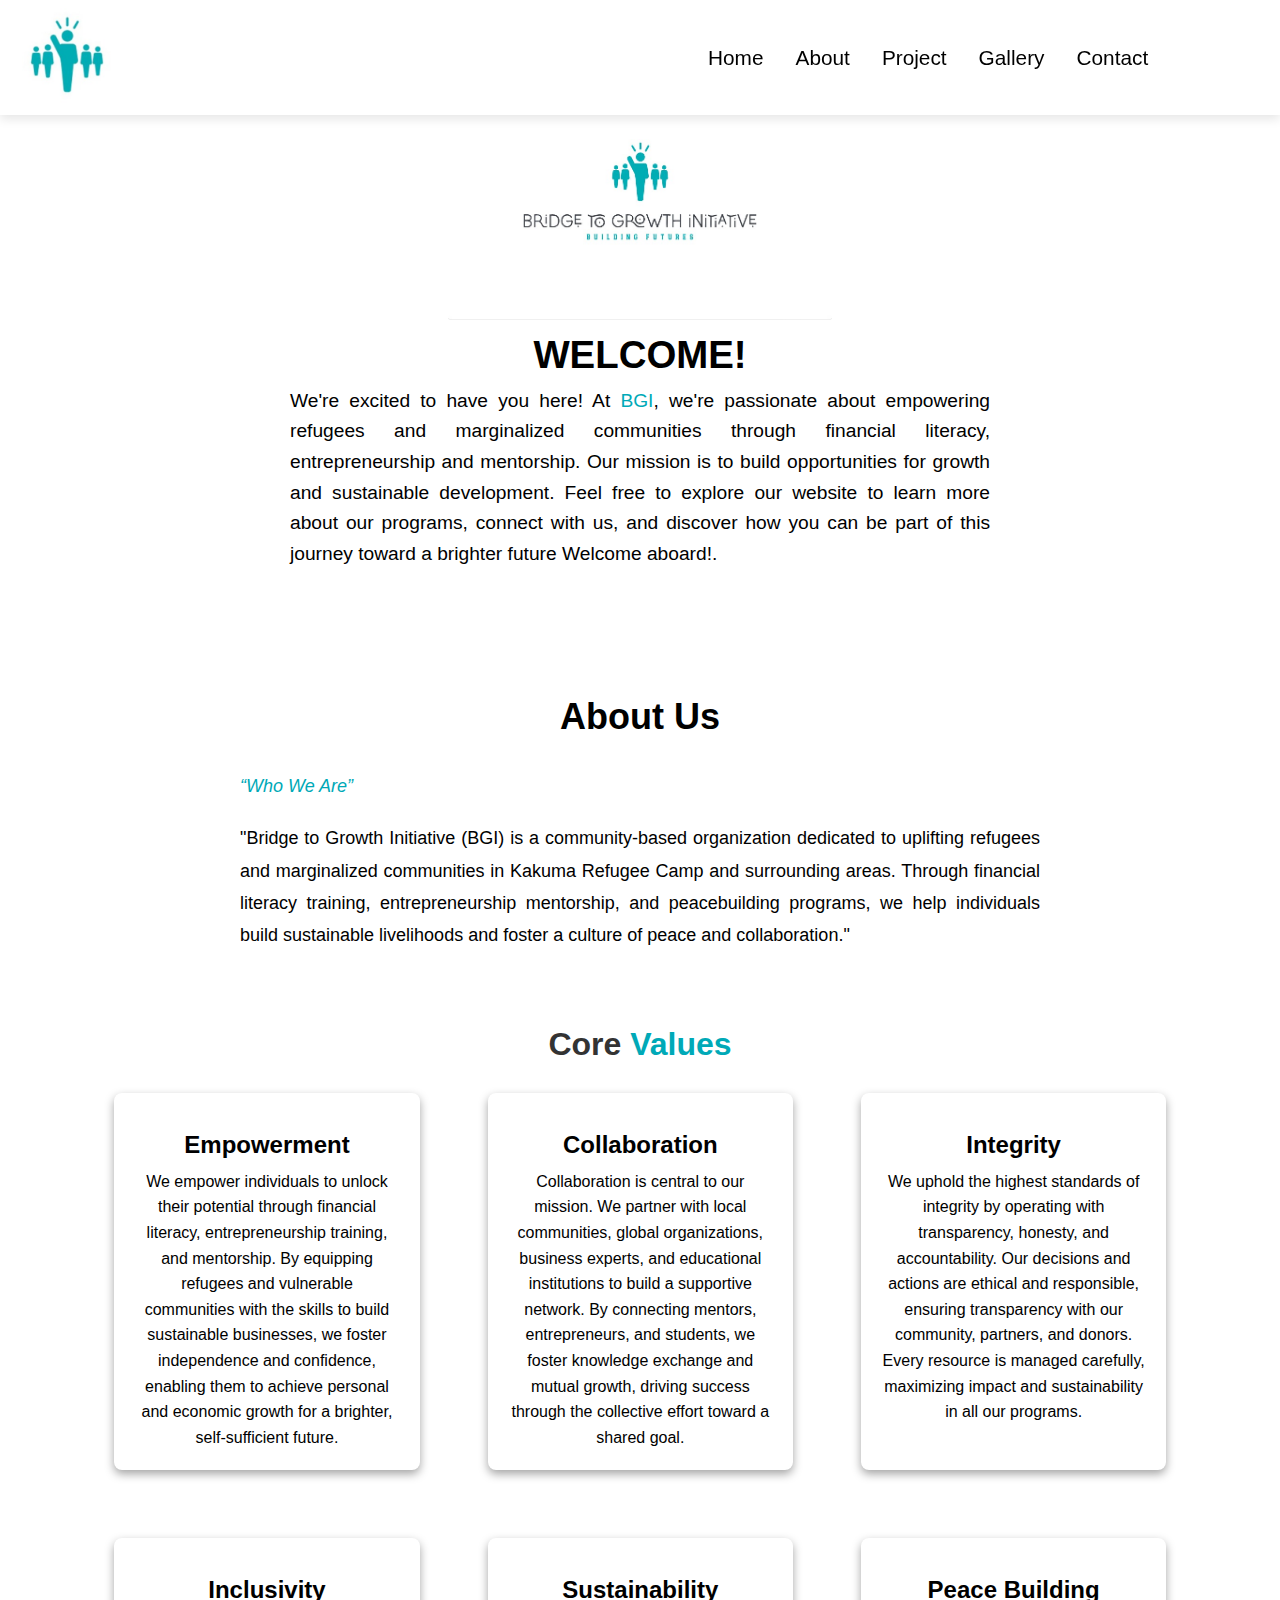
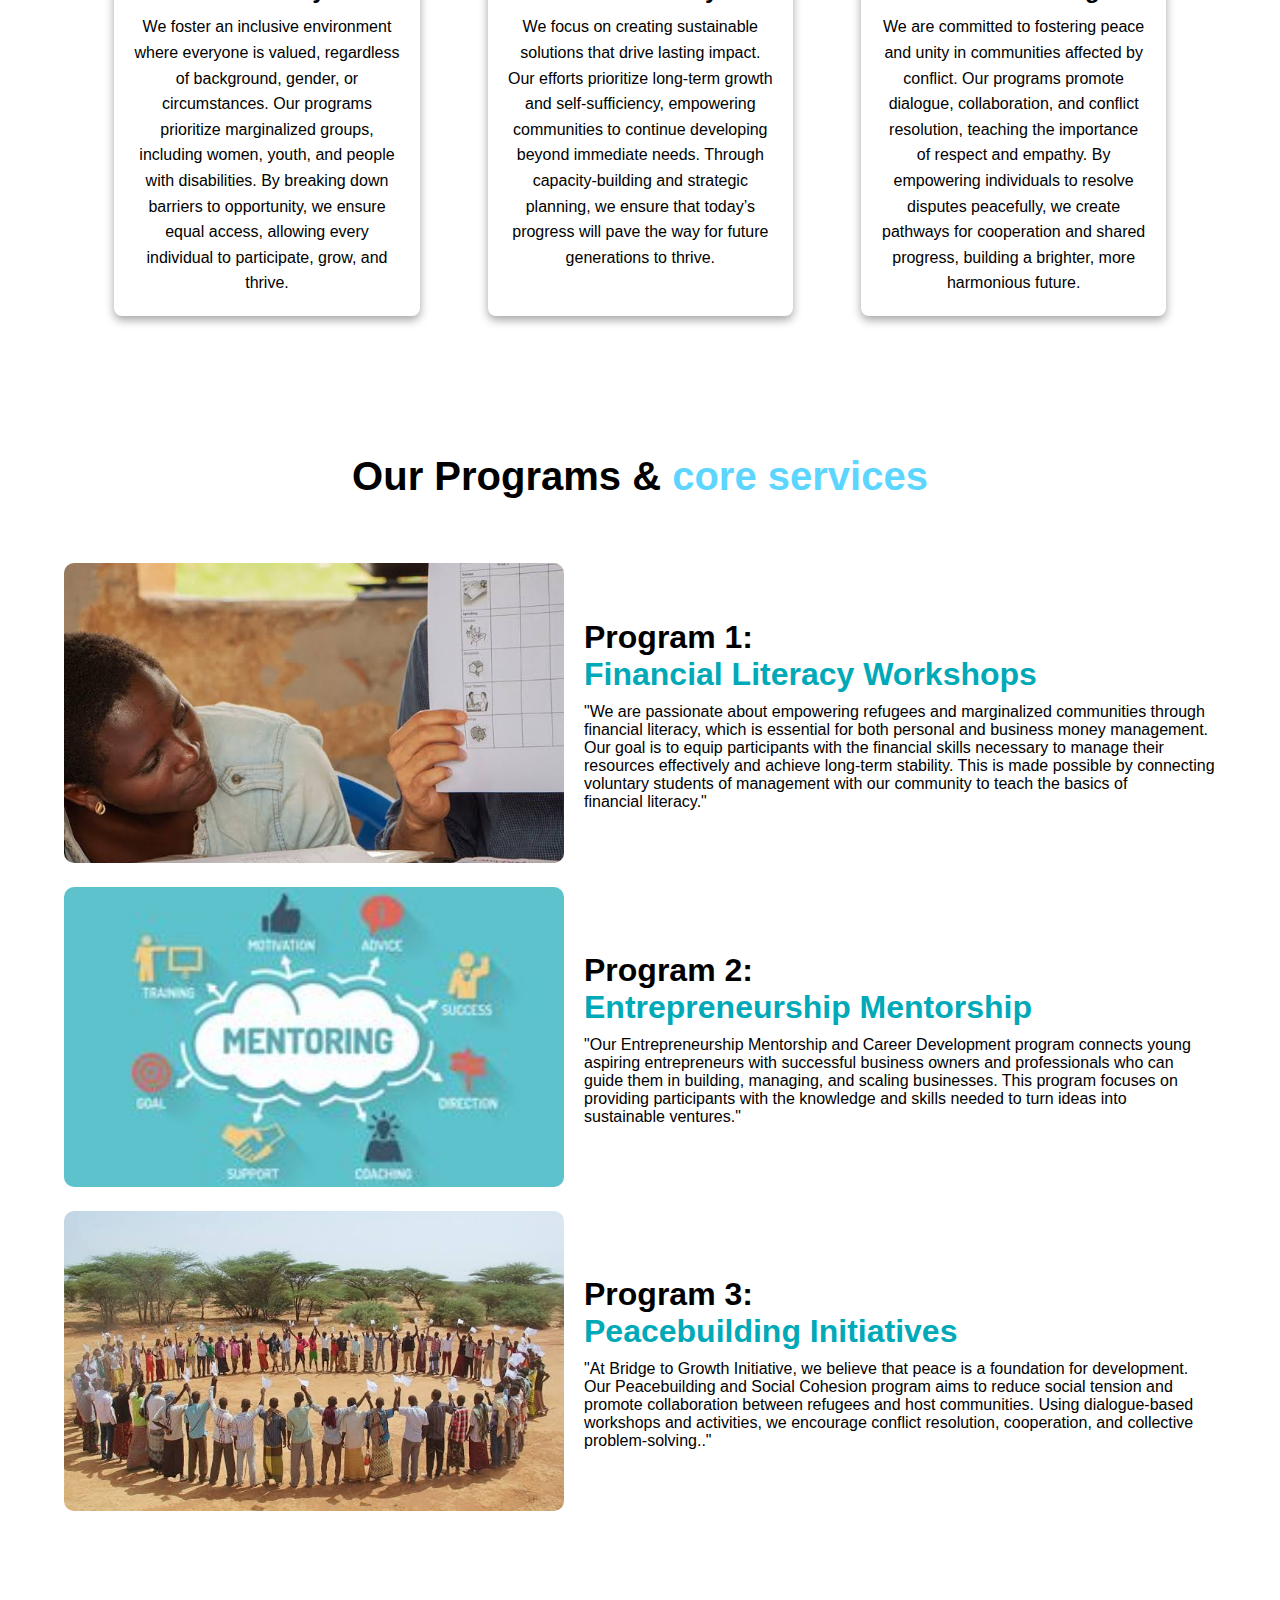
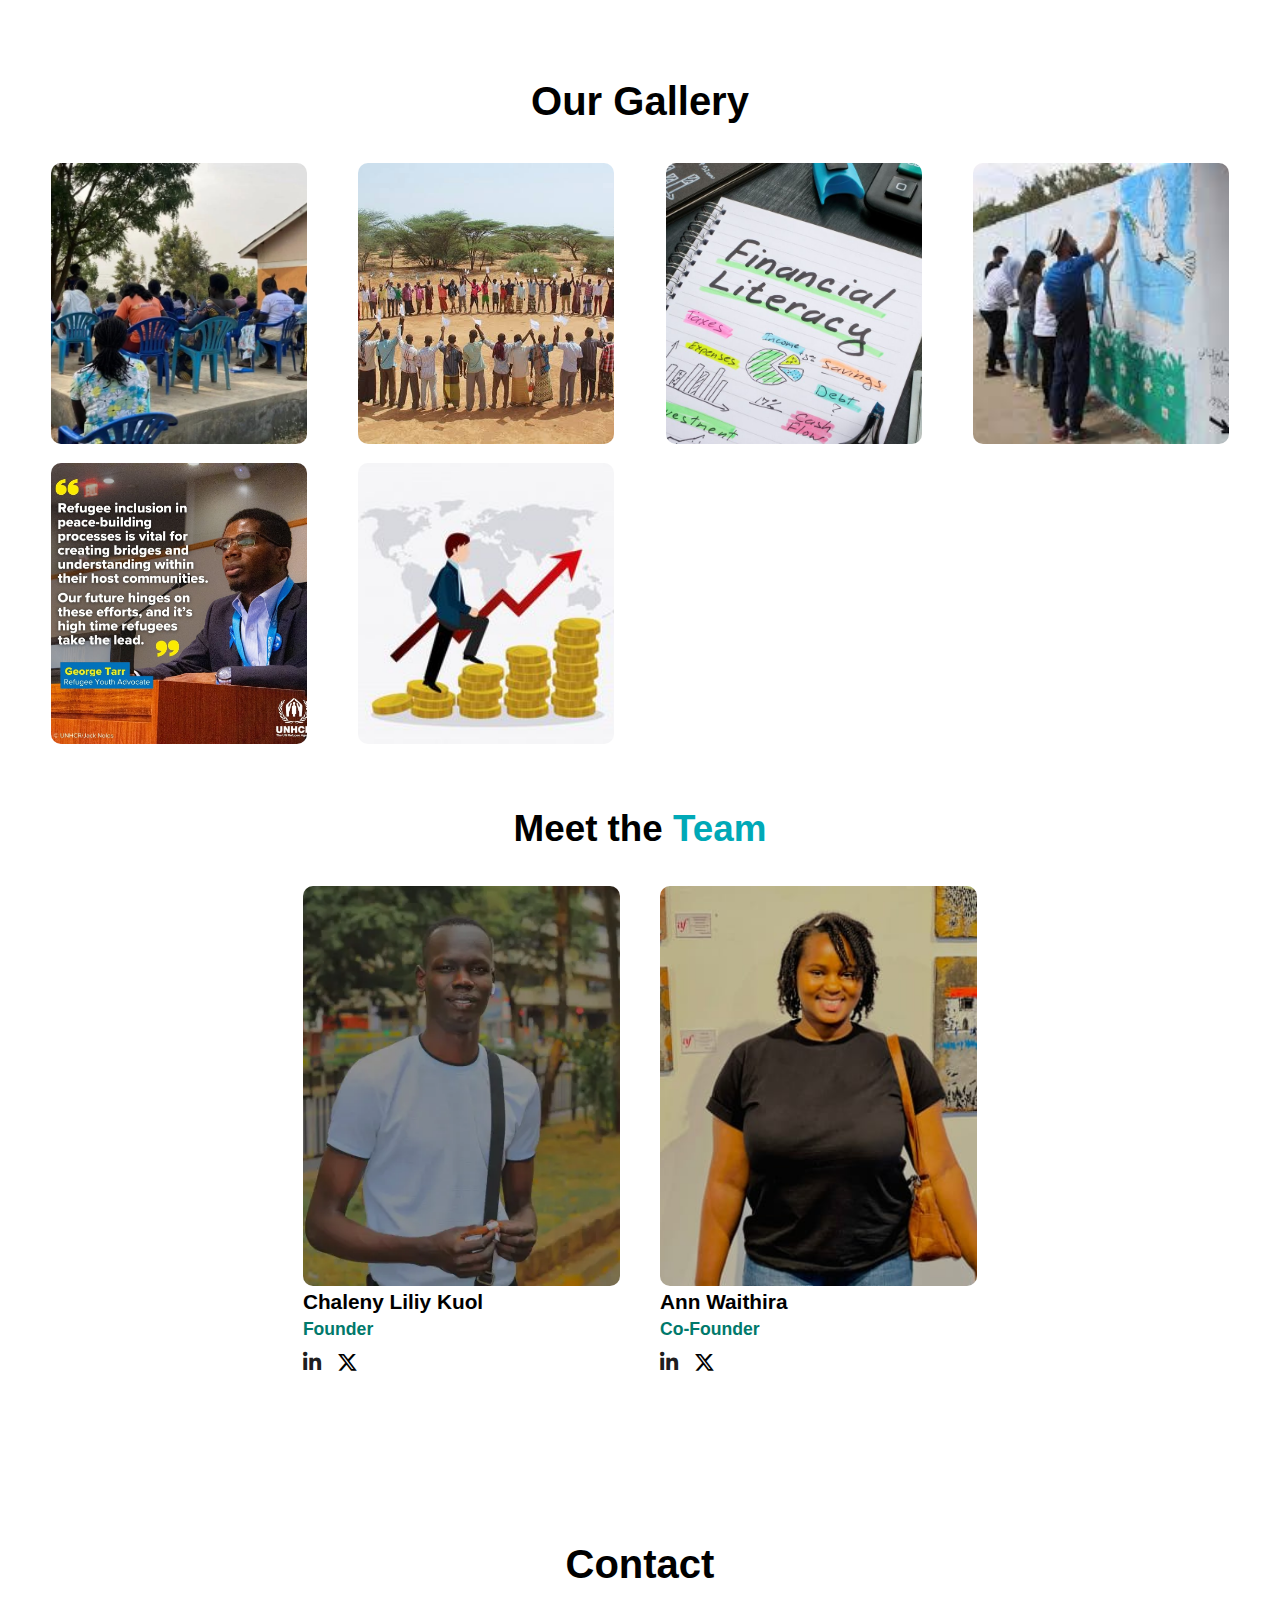
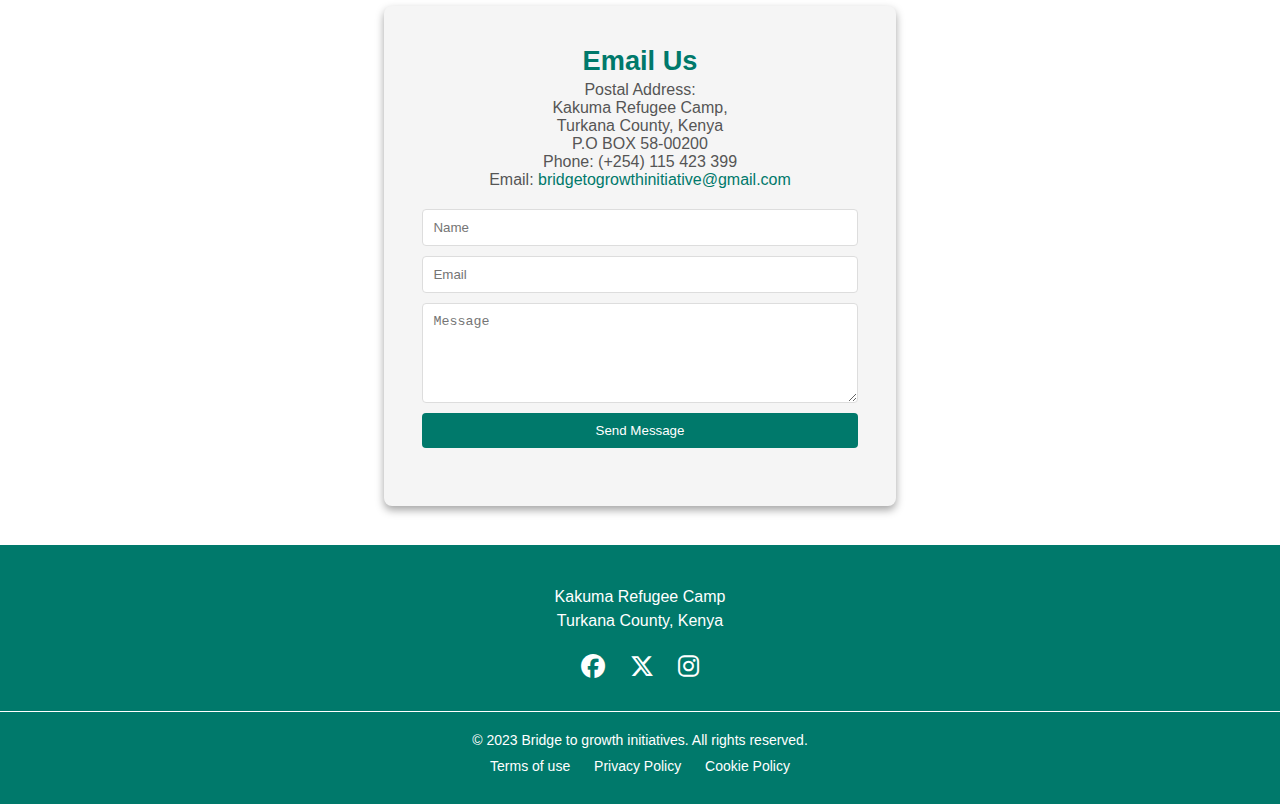
==== index.html @ 2581e1f8 "Update and rename home.html to index.html" ====
<!DOCTYPE html>
<html lang="en">
<head>
    <meta charset="UTF-8">
    <meta name="viewport" content="width=device-width, initial-scale=1.0">
    <title>bridge to growth initiative</title>
    <link rel="icon" href="logo.jpg" type="image/x-icon">
    <link rel="stylesheet" href="https://cdnjs.cloudflare.com/ajax/libs/font-awesome/6.6.0/css/all.min.css">
    <link rel="stylesheet" href="home.css">
</head>
<body>
    <header>
        <div class="topbar">
            <div class="logo">
                <img src="logo.jpg" alt="Logo">
            </div>
        
            <div class="hamburger" id="hamburger" onclick="toggleMenu()">
                <div class="bar"></div>
                <div class="bar"></div>
                <div class="bar"></div>
            </div>
        
            <div class="links" id="navLinks">
                <a href="#Home">Home</a>
                <a href="#About Us">About</a>
                <a href="#Project">Project</a>
                <a href="#Gallery">Gallery</a>
                <a href="#Contact">Contact</a>
            </div>
        </div>
        
    </header>

<div class="main">
    <section id="Home">
        <div class="home-page">
            <div class="image">
                <img src="bridge.jpg" alt="bridge image">
            </div>
            <div class="welcome">
                <h1>WELCOME!</h1>
                <p>We're excited to have you here! At <span id="highlight">BGI</span>, we're passionate about empowering refugees 
                    and marginalized communities through financial literacy, entrepreneurship and 
                    mentorship. Our mission is to build opportunities for growth and sustainable development.
                    Feel free to explore our website to learn more about our programs, connect with us, 
                    and discover how you can be part of this journey toward a brighter future
                    Welcome aboard!.</p>
            </div>
        </div>
    
    </section>

    <section id="About Us">
        <div class="about-section">
            <h1>About Us</h1>
            <blockquote>“Who We Are”</blockquote>
            <p>
            "Bridge to Growth Initiative (BGI) is a community-based organization dedicated to uplifting refugees and marginalized communities in Kakuma Refugee Camp and surrounding areas. Through financial literacy training, entrepreneurship mentorship, and peacebuilding programs, we help individuals build sustainable livelihoods and foster a culture of peace and collaboration."
            </p>
        </div>
    
        <section class="core-values">
            <h2>Core <span class="highlight">Values</h2>
            <div class="values-container">
                <div class="value-item">
                    <img src="" alt="">
                    <h3>Empowerment</h3>
                    <p>
                     We empower individuals to unlock their potential through financial literacy,
                      entrepreneurship training, and mentorship. By equipping refugees and vulnerable
                       communities with the skills to build sustainable businesses, we foster independence
                        and confidence, enabling them to achieve personal and economic growth for a brighter, 
                        self-sufficient future.</p>
                </div>
                <div class="value-item">
                    <img src="" alt="">
                    <h3>Collaboration</h3>
                    <p>Collaboration is central to our mission. We partner with local communities, global 
                        organizations, business experts, and educational institutions to build a supportive 
                        network. By connecting mentors, entrepreneurs, and students, we foster knowledge exchange
                        and mutual growth, driving success through the collective effort toward a shared goal.</p>
                </div>
                <div class="value-item">
                    <img src="" alt="">
                    <h3>Integrity</h3>
                    <p>We uphold the highest standards of integrity by operating with transparency, honesty,
                        and accountability. Our decisions and actions are ethical and responsible, ensuring transparency
                        with our community, partners, and donors. Every resource is managed carefully, maximizing impact
                        and sustainability in all our programs.</p>
                </div>
                <div class="value-item">
                    <img src="" alt="">
                    <h3>Inclusivity</h3>
                    <p>We foster an inclusive environment where everyone is valued, regardless of background, gender, 
                        or circumstances. Our programs prioritize marginalized groups, including women, youth, and 
                        people with disabilities. By breaking down barriers to opportunity, we ensure equal access,
                        allowing every individual to participate, grow, and thrive.</p>
                </div>
                <div class="value-item">
                    <img src="" alt="">
                    <h3>Sustainability</h3>
                    <p>We focus on creating sustainable solutions that drive lasting impact. Our efforts prioritize
                        long-term growth and self-sufficiency, empowering communities to continue developing beyond
                        immediate needs. Through capacity-building and strategic planning, we ensure that today’s 
                        progress will pave the way for future generations to thrive.</p>
                </div>
                <div class="value-item">
                    <img src="" alt="">
                    <h3>Peace Building</h3>
                    <p>We are committed to fostering peace and unity in communities affected by conflict. Our programs 
                        promote dialogue, collaboration, and conflict resolution, teaching the importance of respect and
                        empathy. By empowering individuals to resolve disputes peacefully, we create pathways for cooperation
                        and shared progress, building a brighter, more harmonious future.</p>
                </div>
            </div>
        </section>
    </section>

    <section id="Project">
        <div class="pro">
            <h2>Our Programs & <span id="highlight">core services</span></h2>
        </div>

        
        <div class="programs">
        <div class="programs1">
            <div class="program-content">
                <div class="program-image1">
                    <img src="mentorship.jpg" alt="Smiling students">
                </div>
                <div class="program-text1">
                    <h3>Program 1: <br> <span id="highlight">Financial Literacy Workshops</span></h3>
                    <p>"We are passionate about empowering refugees and marginalized communities through 
                        financial literacy, which is essential for both personal and business money management. 
                        Our goal is to equip participants with the financial skills necessary to manage their 
                        resources effectively and achieve long-term stability. This is made possible by 
                        connecting voluntary students of management with our community to teach the basics of financial literacy."</p>
                </div>
            </div>
        </div>

        <div class="programs1">
            <div class="program-content">
                <div class="program-image2">
                    <img src="mentoring david.jpg" alt="Smiling students">
                </div>
                <div class="program-text2">
                    <h3>Program 2: <br><span id="highlight">Entrepreneurship Mentorship</span></h3>
                    <p>"Our Entrepreneurship Mentorship and Career Development program connects
                     young aspiring entrepreneurs with successful business owners and professionals
                      who can guide them in building, managing, and scaling businesses. This program
                     focuses on providing participants with the knowledge and skills needed to turn ideas into sustainable ventures."</p>
                </div>
            </div>
        </div>

        <div class="programs1">
            <div class="program-content">
                <div class="program-image3">
                    <img src="entreneurship.jpg" alt="Smiling students">
                </div>
                <div class="program-text3">
                    <h3>Program 3: <br><span id="highlight">Peacebuilding Initiatives</span></h3>
                    <p>"At Bridge to Growth Initiative, we believe that peace is a foundation
                     for development. Our Peacebuilding and Social Cohesion program aims to reduce
                      social tension and promote collaboration between refugees and host communities. 
                      Using dialogue-based workshops and activities, we encourage conflict resolution,
                       cooperation, and collective problem-solving.."</p>
                </div>
            </div>
        </div>
        </div>

    </section>

    <section id="Gallery">
        <h2>Our Gallery</h2>   
    <div class="gallery">
        <div class="gallery-item">
            <img src="training.jpg" alt="Students Image 1">
            <div class="description">
                <p>At Bridge to Growth Initiative, we believe that true growth happens when communities come together. Our communal empowerment efforts focus on fostering collaboration, sharing knowledge, and building sustainable futures. Together, we create lasting change and uplift each other for a stronger tomorrow.</p>
            </div>
        </div>
        <div class="gallery-item">
            <img src="entreneurship.jpg" alt="Students Image 2">
            <div class="description">
                <p>At Bridge to Growth Initiative, we believe that peace is the foundation of strong communities. Through our peace advocacy efforts, we promote understanding, cooperation, and unity among diverse groups. Together, we can create a world where harmony thrives.</p>
            </div>
        </div>
        <div class="gallery-item">
            <img src="fl.jpeg" alt="Students Image 3">
            <div class="description">
                <p>At Bridge to Growth Initiative, we are committed to providing financial literacy to help individuals manage their money, save for the future, and build lasting financial independence. Knowledge is the key to unlocking brighter economic opportunities!</p>
            </div>
        </div>
        <div class="gallery-item">
            <img src="peace.jpg" alt="Students Image 3">
            <div class="description">
                <p>Through creativity and collaboration, we bring peace to life. Our community members are painting pages of peace, symbolizing unity, hope, and a brighter future. At Bridge to Growth Initiative, we celebrate these artistic expressions as a powerful way to advocate for harmony and understanding among all.</p>
            </div>
        </div>
        <div class="gallery-item">
            <img src="george.jpg" alt="Students Image 3">
            <div class="description">
                <p>Meet George, a passionate advocate for refugee rights and empowerment. Through his unwavering dedication, he champions the cause of refugees, ensuring their voices are heard and their potential is realized. At Bridge to Growth Initiative, we are proud to stand with leaders like him, working toward a brighter future for all.</p>
            </div>
        </div>
        <div class="gallery-item">
            <img src="money.jpg" alt="Students Image 3">
            <div class="description">
                <p>We encourage individuals to manage their money, save for the future, and build lasting financial independence. Through our financial literacy program, we empower individuals to unlock their potential.</p>
            </div>
        </div>
        <div>
        
    </div>
    </div>
    </section>
        <!-- the team section-->
    <section class="team-section">
        <h1>Meet the <span class="highlight">Team</span></h1>
        <div class="team-container">
            <div class="team-member">
                <img src="chaleny.webp" alt="Team Member 1" class="team-img">
                <h2>Chaleny Liliy Kuol</h2>
                <h3>Founder</h3>
                
                <div class="social-media-icons">
                    <a href="https://www.linkedin.com/in/chaleny-liliy-743a09241" target="_blank"> 
                    <div class="icon"><i class="fa-brands fa-linkedin-in" style="color: rgba(0, 0, 0, 0.895);"></i></div>
                    </a>
                    <a href="#" target="_blank"> 
                    <div class="icon"><i class="fa-brands fa-x-twitter" style="color: #000000;"></i></div>
                    </a>
                </div>
            </div>
            <div class="team-member">
                <img src="lady.jpg" alt="Team Member 2" class="team-img">
                <h2>Ann Waithira</h2>
                <h3>Co-Founder</h3>
                <div class="social-media-icons">
                    <a href="https://www.linkedin.com/in/ann-waithira-2807a2219" target="_blank"> 
                    <div class="icon"><i class="fa-brands fa-linkedin-in" style="color: rgba(0, 0, 0, 0.895);"></i></div>
                    </a>
                    <a href="#" target="_blank"> 
                    <div class="icon"><i class="fa-brands fa-x-twitter" style="color: #000000;"></i></div>
                    </a>
                </div>
            </div>
        </div>
    </section> 

<!--the form section-->
<section id="Contact">
    <div class="con">
        <h2>Contact</h2>
    </div>
<div class="contact-container">
    <h5>Email Us</h5>
    <p>
        Postal Address:<br>
        Kakuma Refugee Camp, <br> Turkana County, Kenya<br>
        P.O BOX 58-00200<br>
        Phone: (+254) 115 423 399<br>
        Email: <a href="birenzdavid34@gmail.com">bridgetogrowthinitiative@gmail.com</a>
    </p>
    <form target="_blank" >
        <input type="text" id="fullName" placeholder="Name" required>
        <input type="email" id="email_id" placeholder="Email" required>
        <textarea id="message" placeholder="Message" required></textarea>
        <button onclick="SendMail()">Send Message</button>
    </form>
    <p id="responseMessage"></p>
</div>
</section>

</div>

    <!-- footer section -->
    <footer class="footer">
        <div class="footer-content">
            <p>Kakuma Refugee Camp <br> Turkana County, Kenya</p>
            <div class="footer-social">
                <a href="https://www.facebook.com/share/WBt3cKUUTwqRgbUT/?mibextid=LQQJ4d" aria-label="Facebook" target="_blank"><i class="fa-brands fa-facebook"></i></a>
                <a href="https://x.com/komiyounis" aria-label="Twitter"><i class="fa-brands fa-x-twitter"></i></a>
                <a href="https://www.instagram.com/bridge_to_growth_initiative/profilecard/?igsh=MTNqcXhoZzB4em1scg==" target="_blank" aria-label="Instagram"><i class="fa-brands fa-instagram"></i></a>
            </div>
        </div>
        <div class="footer-bottom">
            <p>&copy; 2023 Bridge to growth initiatives. All rights reserved.</p>
            <ul class="footer-links">
                <li><a href="#">Terms of use</a></li>
                <li><a href="#">Privacy Policy</a></li>
                <li><a href="#">Cookie Policy</a></li>
            </ul>
        </div>
    </footer>


<script src="server.js"></script>
<script type="text/javascript"
        src="https://cdn.jsdelivr.net/npm/@emailjs/browser@4/dist/email.min.js">
</script>
<script type="text/javascript">
   (function(){
      emailjs.init({
        publicKey: "NzDCumzwNY9gp_x0K",
      });
   })();

function toggleMenu() {
    var navLinks = document.getElementById("navLinks");
    var hamburger = document.getElementById("hamburger");

    // Toggle active classes for both nav and hamburger icon
    navLinks.classList.toggle("active");
    hamburger.classList.toggle("active");
}

// Close the menu when a link is clicked
document.querySelectorAll('.links a').forEach(link => {
    link.addEventListener('click', () => {
        var navLinks = document.getElementById("navLinks");
        var hamburger = document.getElementById("hamburger");

        // Remove active classes to close the menu
        navLinks.classList.remove("active");
        hamburger.classList.remove("active");
    });
});


</script>



    
</body>
</html>
---- home.css ----
/* general styling  */

*{
    margin: 0;
    padding: 0;
}
html {
    scroll-behavior: smooth;
}

body {
    font-family: "Roboto", sans-serif;
    background-color: white;
}
header {
    
    background-color: rgb(255, 255, 255);
}


/* Universal box-sizing reset to avoid padding issues */
*,
*::before,
*::after {
    box-sizing: border-box;
    margin: 0;
    padding: 0;
}

/* Prevent horizontal scrolling on the body */
body {
    overflow-x: hidden;
}

/* Basic styling for the topbar */
.topbar {
    background: rgba(255, 255, 255, 0.7);
    backdrop-filter: blur(15px);
    display: flex;
    justify-content: space-between;
    align-items: center;
    padding: 0.5rem 1rem;
    width: 100%;
    box-shadow: 0 4px 10px rgba(0, 0, 0, 0.1);
    position: fixed;
    top: 0;
    z-index: 10;
}

/* Logo Styling */
.logo img {
    width: 100px;
    height: auto;
}

/* Styling for Links and Hamburger */
.links {
    display: flex;
    align-items: center;
    margin-right: 8%;
}

/* Ensure links don't overflow */
.links a {
    color: black;
    text-decoration: none;
    font-size: 1.3rem;
    padding: 1rem;
    transition: 0.4s;
}

/* Hamburger Menu Styling */
.hamburger {
    display: none;
    flex-direction: column;
    justify-content: center;
    align-items: center;
    cursor: pointer;
    margin-right: 8%;
    z-index: 20;
}

.bar {
    width: 25px;
    height: 3px;
    background-color: black;
    margin: 3px 0;
    transition: 0.4s;
}

/* Mobile view styling */
@media (max-width: 768px) {
    .hamburger {
        display: flex;
    }

    .links {
        display: none;
        flex-direction: column;
        align-items: center;
        position: fixed;
        top: 0;
        right: 0;
        width: 100%;
        height: 100vh;
        background-color: rgba(255, 255, 255, 0.95);
        justify-content: center;
        z-index: 5;
        opacity: 0;
        transition: opacity 0.4s ease;
    }

    .links.active {
        display: flex;
        opacity: 1;
    }

    .links a {
        font-size: 2rem;
        padding: 1.5rem;
    }

    .topbar {
        width: 100%;
        justify-content: space-between;
    }
    .gallery-item {
        width: 95%;
        padding-bottom: 5%;
    }
}


.image{
    text-align: center;
    justify-content: center;
    padding-top: 5%;
}
.image img{
    width: 30%;
    height: auto;
}
.welcome {
    max-width: 700px; 
    margin: 0 auto; 
    text-align: justify; 
    line-height: 1.6; 
    font-size: 1.2rem; 
  }

  .welcome h1 {
    text-align: center;
    font-weight: bold;
    font-family: "Roboto", sans-serif;
  }

.welcome p #highlight {
    color: rgb(0, 169, 183);
}

/*about section*/
.about-section {
    max-width: 800px;
    margin: 0 auto;
    text-align: justify;
    line-height: 1.8; 
    font-family: Arial, sans-serif; 
    padding-top: 9%;
  }

  .about-section h1 {
    font-size: 36px;
    font-weight: bold; 
    margin-bottom: 20px; 
    text-align: center;
  }

  .about-section blockquote {
    color: rgb(0, 169, 183);
    font-size: 18px; 
    font-style: italic;
    margin: 20px 0; 
    text-align: justify;
  }

  .about-section p {
    font-size: 18px; 
    margin: 10px 0; 
  }

/* core values section */
.core-values {
    text-align: center;
    max-width: 93%;
    margin: 0 auto;
    padding-top: 5%;
}

.core-values h2 {
    font-family:  'Arial Narrow', Arial, sans-serif;
    font-size: 2rem;
    color: #333;
    margin-bottom: 20px;
}

.core-values .highlight {
    color: rgb(0, 169, 183);
}

.values-container {
    display: flex;
    flex-wrap: wrap;
    gap: 3rem;
    margin-left: 5%;
}

.value-item {
    background-color: white;
    border-radius: 8px;
    box-shadow: 0 4px 10px rgba(0, 0, 0, 0.362);
    padding: 20px;
    margin: 10px;
    width: 27%;
    text-align: center;
}
.value-item:hover{
    transform: scale(1.04);
}

.value-item .icon {
    width: 50px;
    height: 50px;
    margin-bottom: 15px;
}

.value-item h3 {
    font-size: 1.5rem;
    margin-bottom: 10px;
    color: black;
}

.value-item p {
    font-size: 1rem;
    color: black;
    line-height: 1.6;
}
.pro h2{
    text-align: center;
    font-size: 2.5rem;
    color: #000000;
    padding-top: 8rem;
    padding-bottom: 4rem;
}
.pro h2 #highlight{
    color: hsl(195, 100%, 68%);
}
.programs {
    display: flex;
    flex-direction: column;
    align-items: center;
}

.programs1 {
    width: 100%;
    margin-bottom: 20px;
}

.program-content {
    display: flex;
    align-items: center;
    justify-content: space-between;
    text-align: left;
    width: 90%; 
    margin: 0 auto;
}

.program-image1 img,
.program-image2 img,
.program-image3 img {
    width: 500px; 
    height: 300px; 
    object-fit: cover;
    border-radius: 10px;
}

.program-text1,
.program-text2,
.program-text3 {
    width: 57%; 
    padding-left: 20px;
}

h3 {
    margin-bottom: 10px;
    font-size: 2rem;
    columns: #000000;
}

p {
    margin: 0;
}

.program-text1 h3 #highlight {
    color: rgb(0, 169, 183)
}

.program-text2 h3 #highlight {
    color: rgb(0, 169, 183)
}

.program-text3 h3 #highlight {
    color: rgb(0, 169, 183)
}

/*the gallery css*/
#Gallery h2{
    padding-top: 9rem;
    text-align: center;
    font-size: 2.5rem;
}

.gallery {
    display: flex;
    flex-wrap: wrap;
    margin-top: 20px;
}

.gallery-item {
    position: relative;
    width: 20%; 
    height: 300px; 
    overflow: hidden; 
    margin-left: 4%;
    padding-top: 1.5%;
}

.gallery-item img {
    width: 100%;
    height: 100%;
    object-fit: cover; 
    display: block;
    border-radius: 10px;
}

.gallery-item:hover img {
    transform: scale(1.1);
}

.description {
    position: absolute;
    bottom: 0;
    left: 0;
    width: 100%;
    background-color: rgba(0, 0, 0, 0.6); 
    color: rgb(0, 169, 183);
    text-align: center;
    padding: 10px;
    display: none; 
}

.gallery-item:hover .description {
    display: block; 
}

/*the team css*/

.team-section {
    padding-top: 5%;
    max-width: 93%;
    margin: 0 auto;
}

.team-section h1 {
    text-align: center;
    font-size: 2.3rem;
    color: black;
    margin-bottom: 1rem;
}

.team-section .highlight {
    color: rgb(0, 169, 183);
}

.team-container {
    display: flex;
    justify-content: center;
    flex-wrap: nowrap;
}

.team-member {
    background-color: white;
    padding: 20px;
    width: 30%;
    margin-bottom: 2rem;

}

.team-member .team-img {
    height: 400px;
    object-fit: cover;
    width: 100%;
    border-radius: 10px;
}
.team-member .team-img:hover {
    transform: scale(1.04);
}
.team-member h2 {
    font-size: 1.3rem;
    color: black;
    font-weight: bold;
}
.team-member h2:hover {
    text-decoration: underline rgb(0, 169, 183);
    text-underline-offset: 0.11rem;
    text-decoration-thickness: 0.1rem;
    cursor: pointer;
}
.team-member h3 {
    font-size: 1.1rem;
    padding-top: 0.3rem;
    color: #00796b;
}

.social-media-icons {
    display: flex;
    font-size: 1.3rem;
    gap: 1rem;
    margin-top: 0.7rem;
}
.social-media-icons a:hover {
    color: rgb(0, 169, 183);
}
/*the form css*/
#Contact h2{
    text-align: center;
    font-size: 2.5rem;
    padding-top: 9%;
    padding-bottom: 1.5%;
}

#Contact {
    padding-bottom:3%;
    
}
.contact-container {
    background-color: #f5f5f5;
    padding: 3%;
    width: 40%;
    border-radius: 8px;
    box-shadow: 0px 4px 8px rgba(0, 0, 0, 0.362);
    margin: 0 auto;
}

h5 {
    font-size: 1.7rem;
    color: #00796b;
    margin-bottom: 1%;
    text-align: center;
}

.contact-container p {
    color: #555;
    margin-bottom: 20px;
    text-align: center;
}

a {
    color: #00796b;
    text-decoration: none;
}

form {
    display: flex;
    flex-direction: column;
}

input, textarea {
    margin-bottom: 10px;
    padding: 10px;
    border: 1px solid #ddd;
    border-radius: 4px;
}

textarea {
    resize: vertical;
    height: 100px;
}

button {
    padding: 10px;
    background-color: #00796b;
    color: #fff;
    border: none;
    border-radius: 4px;
    cursor: pointer;
}

button:hover {
    background-color: #004d40;
}

#responseMessage {
    margin-top: 10px;
    color: green;
}

/*the footer css*/
.footer {
    background-color: #00796b; 
    color: white; 
    padding: 30px 0px; /* Top and bottom padding */
    text-align: center;
    font-family: 'Arial', sans-serif;

}

/* Footer Content */
.footer-content {
    margin-bottom: 30px; /* Space between content and footer bottom */
}
.footer-content p {
    margin: 10px 0;
    font-size: 16px;
    line-height: 1.5;
}

/* Social Icons */
.footer-social {
    margin-top: 20px;
}

.footer-social a {
    color: white;
    margin: 0 10px;
    font-size: 24px;
    text-decoration: none;
    transition: color 0.3s ease;
}

.footer-social a:hover {
    color: brown; /* Hover effect (light blue) */
}

/* Footer Bottom */
.footer-bottom {
    border-top: 1px solid #ffffff; /* Thin top border */
    padding-top: 20px;
    font-size: 14px;
}

/* Footer Links */
.footer-links {
    list-style-type: none;
    padding: 0;
    margin-top: 10px;
}

.footer-links li {
    display: inline;
    margin: 0 10px;
}

.footer-links a {
    color: white;
    text-decoration: none;
    transition: color 0.3s ease;
}

.footer-links a:hover {
    color: #3498db; 
}


/* Media Queries */
@media (max-width: 1024px) {
    .main{
        /* padding: 5%; */
        margin-left: 3%;
        margin-right: 3%;
        margin-top: 10%;
    }
    .home-page .image img{
        width: 80%;
    }
    .program-content {
        flex-direction: column;
    }

    .core-values .value-item {
        width: 95%;
    }
    .value-item h3 {
        font-size: 1.5rem;
    }
    .gallery-item {
        width: 25%;
        padding-bottom: 5%;
    }

    .team-container {
        flex-wrap: wrap;
    }

    .team-member {
        width: 45%;
        height: auto;
    }
    .contact-container{
        width: 70%;
    }
}

@media (max-width: 768px) {
    .hamburger {
        display: flex;
    }

    .links {
        display: none;
        flex-direction: column;
        position: fixed;
        top: 0;
        right: 0;
        width: 100%;
        height: 100vh;
        background-color: rgba(255, 255, 255, 0.95);
        justify-content: center;
        z-index: 5;
        opacity: 0;
        transition: opacity 0.4s ease;
    }
    .links.active {
        display: flex;
        opacity: 1;
    }

    .program-image1 img,
    .program-image2 img,
    .program-image3 img {
        width: 100%;
    }

    .values-container {
        flex-direction: column;
        align-items: center;
    }

    .team-member {
        width: 90%;
    }
    .gallery-item {
        width: 25%;
        padding-bottom: 5%;
    }
    .contact-container {
        width: 90%;
    }
    .about-section {
        padding-top: 15%;
    }
    #Gallery h2{
        padding-top: 20%;
    }
}

@media (max-width: 344px) {
    .team-member {
        width: 100%;
    }
    .gallery-item {
        width: 95%;
        padding-bottom: 5%;
    }
}
@media (max-width: 412px) {
    .team-member {
        width: 100%;
    }
    .gallery-item {
        width: 95%;
        padding-bottom: 5%;
    }
}
@media (max-width: 430px) {
    .home-page .image img{
        padding-top: 3rem;
    }
    .gallery-item {
        width: 90%;
        padding-bottom: 5%;
    }
    .about-section h1 {
        padding-top: 4rem;
    }
    #Gallery h2{
        padding-top: 7rem;
    }
}
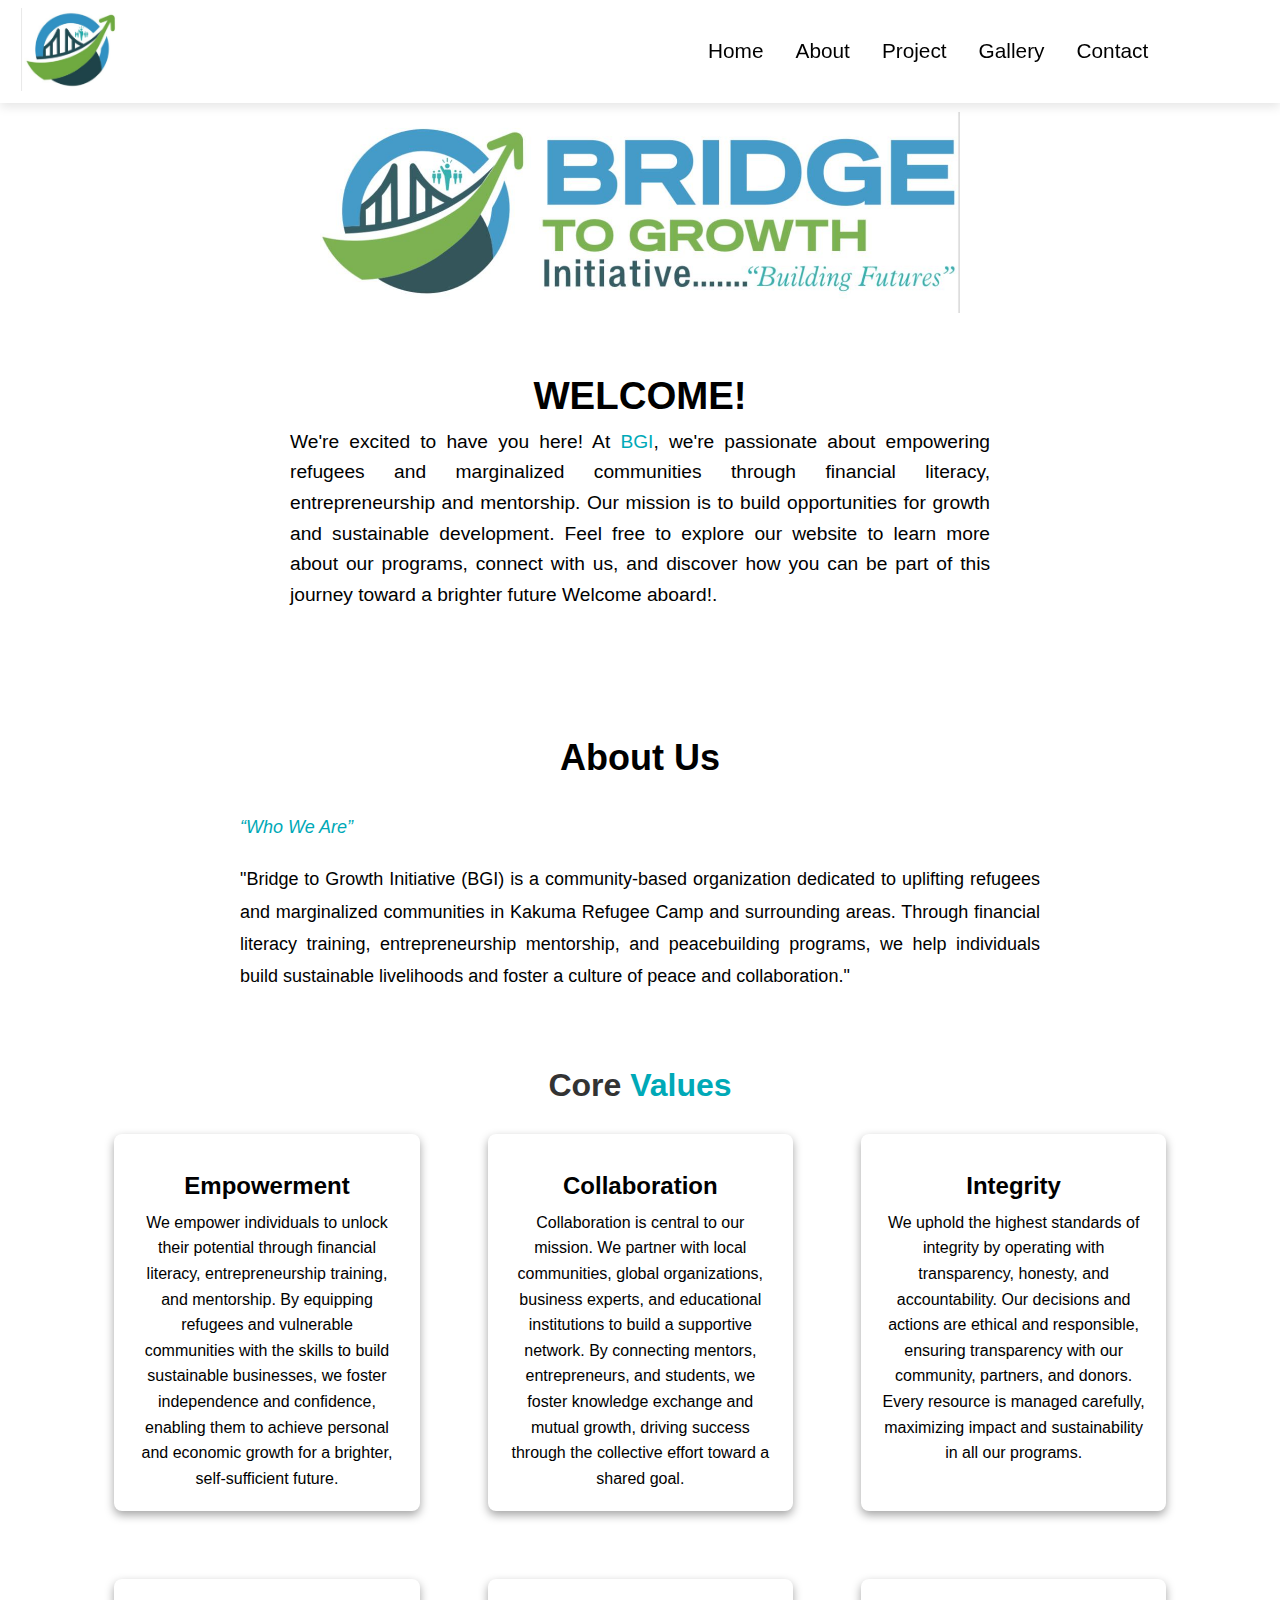
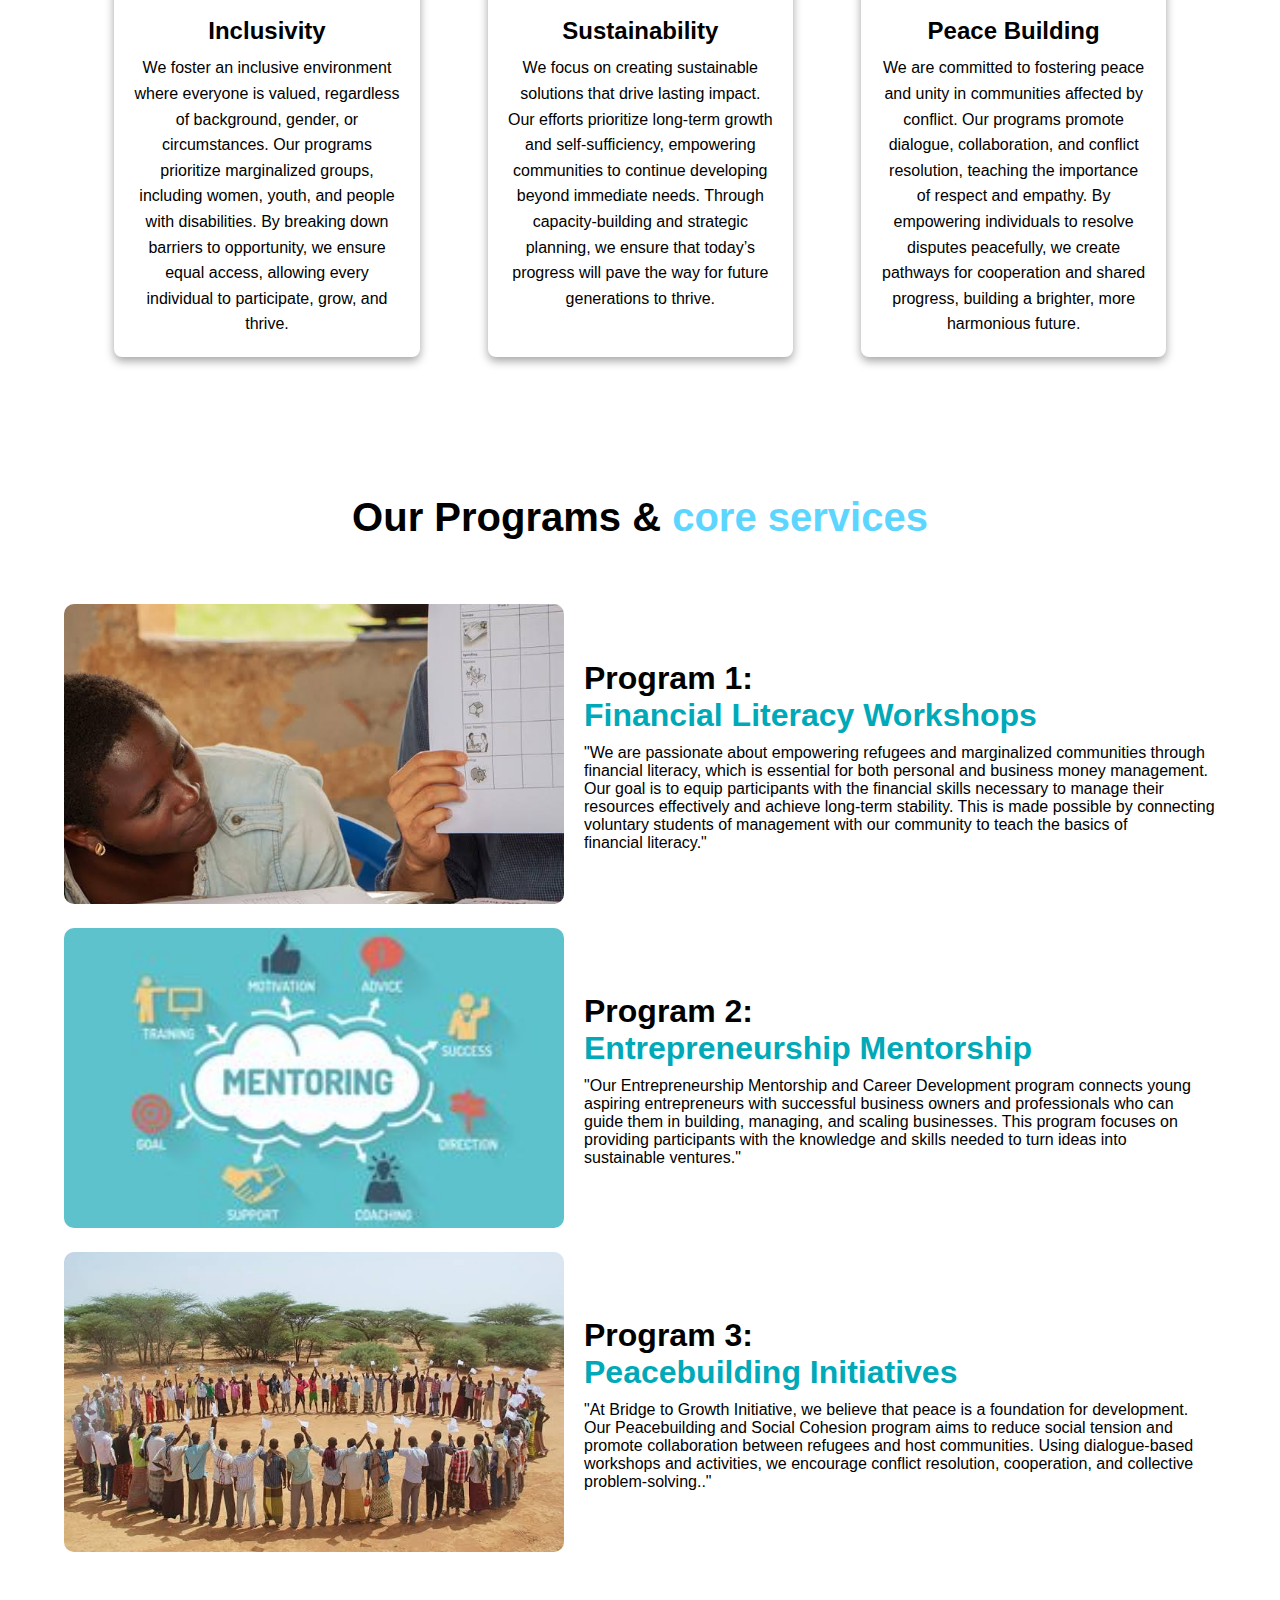
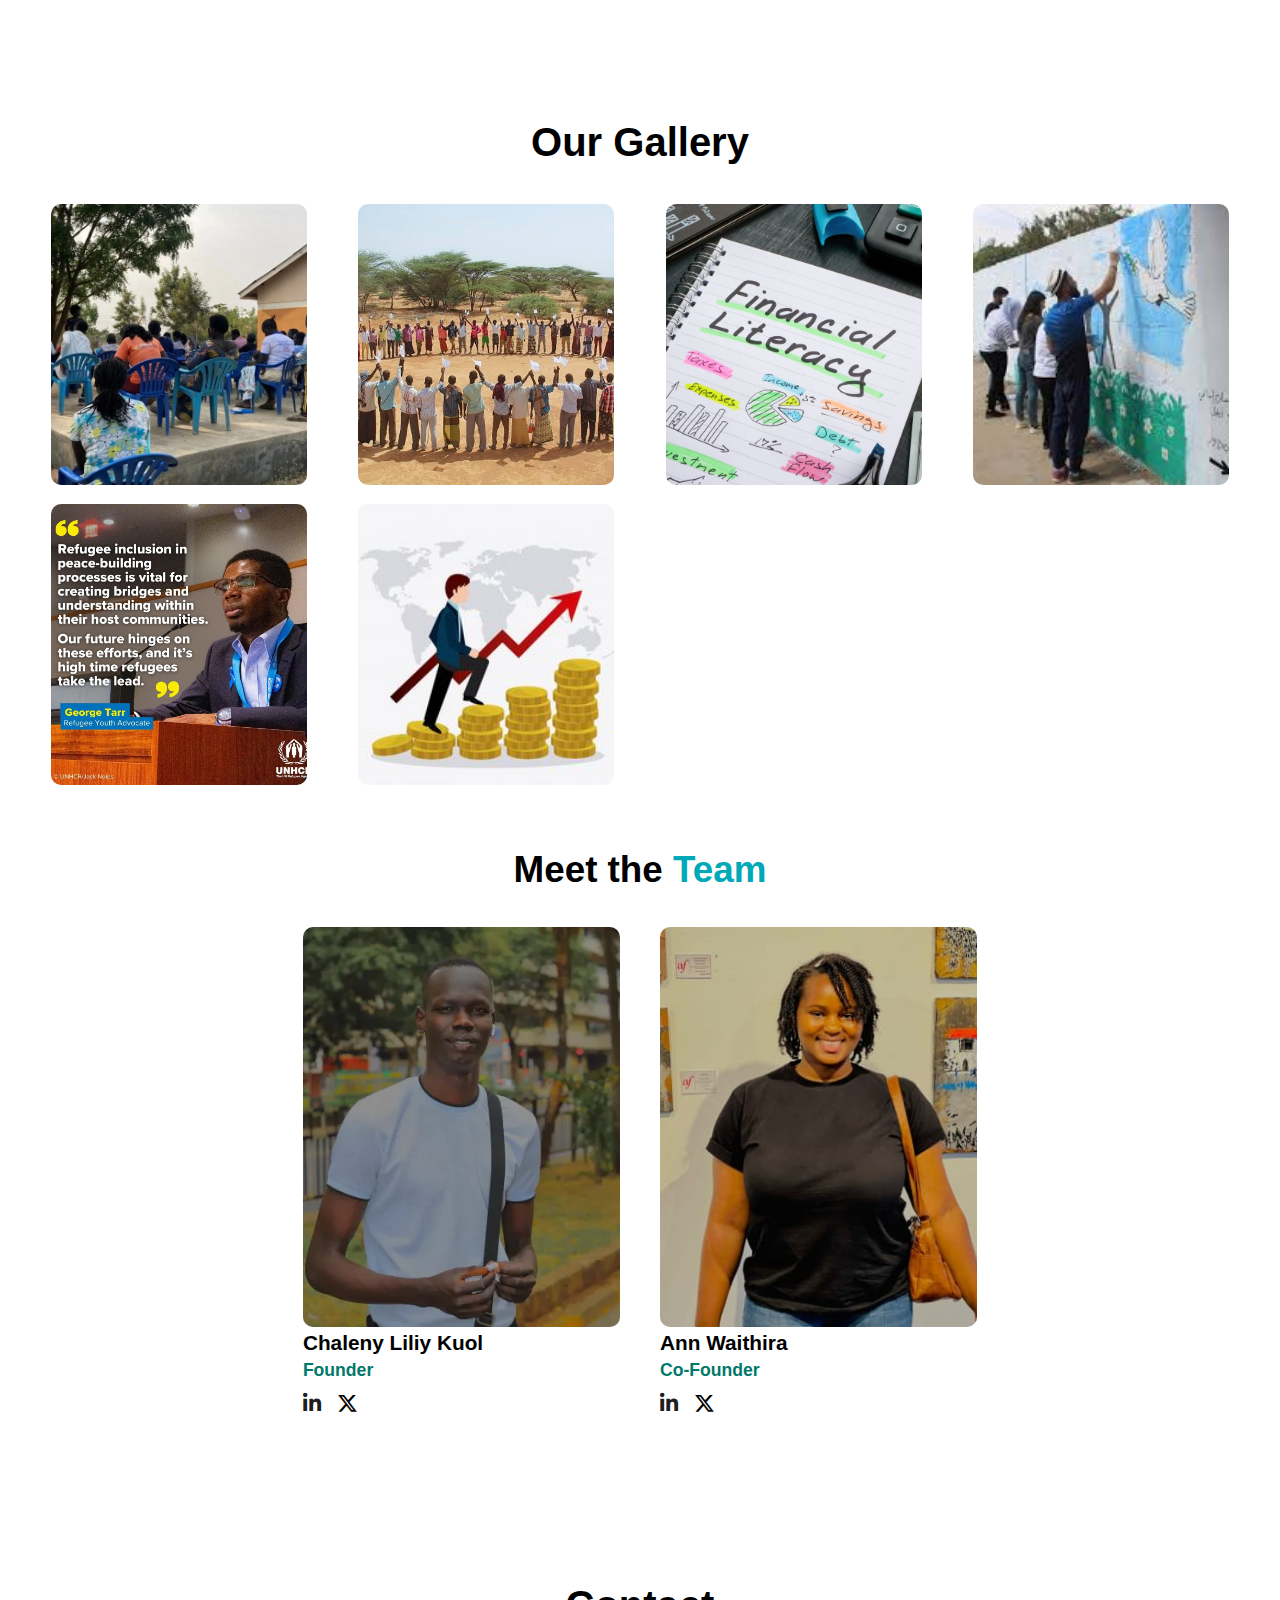
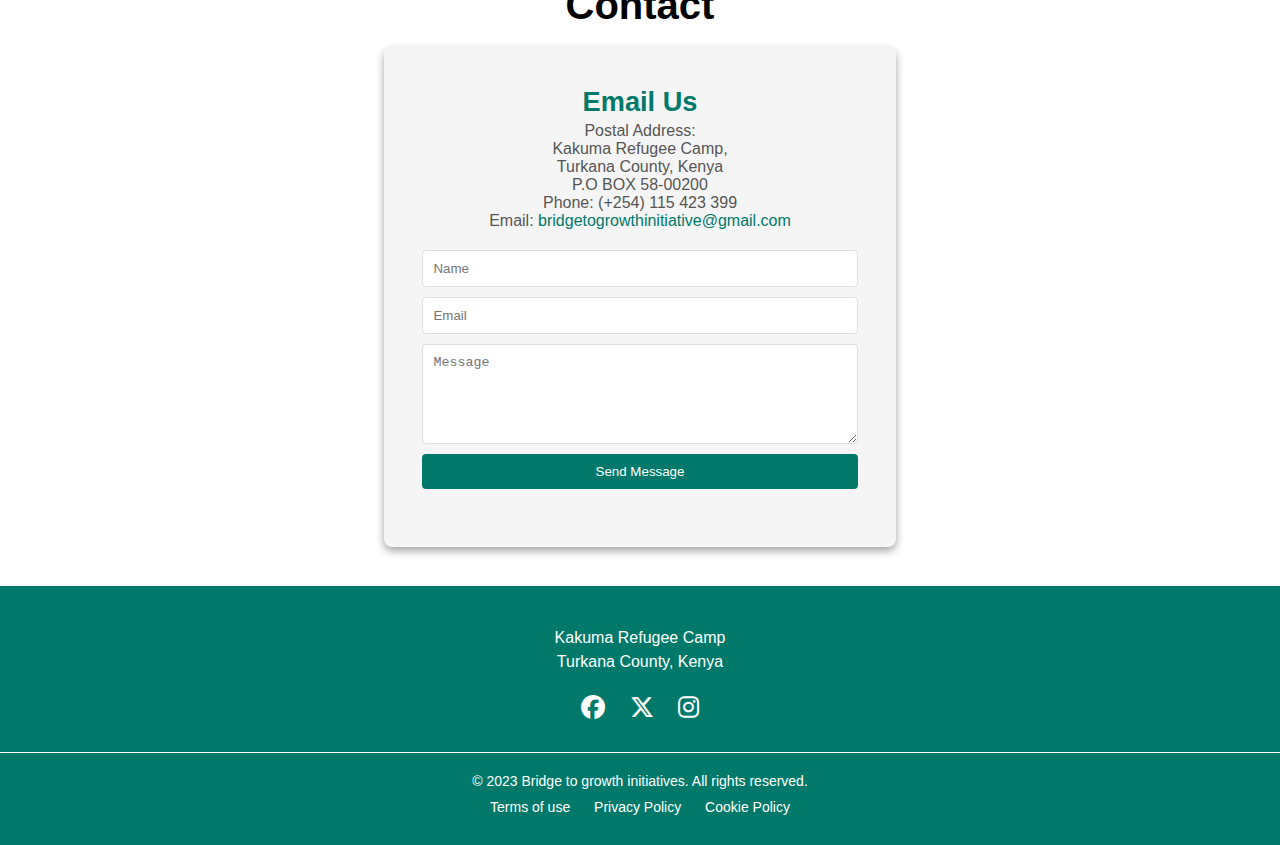
==== commit fe14d3fa: "new logo" ====
--- a/index.html
+++ b/index.html
@@ -12,7 +12,7 @@
     <header>
         <div class="topbar">
             <div class="logo">
-                <img src="logo.jpg" alt="Logo">
+                <img src="new logo.jpg" alt="Logo">
             </div>
         
             <div class="hamburger" id="hamburger" onclick="toggleMenu()">
@@ -36,7 +36,7 @@
     <section id="Home">
         <div class="home-page">
             <div class="image">
-                <img src="bridge.jpg" alt="bridge image">
+                <img src="new image logo.jpg" alt="bridge image">
             </div>
             <div class="welcome">
                 <h1>WELCOME!</h1>
--- a/home.css
+++ b/home.css
@@ -51,6 +51,15 @@
 .logo img {
     width: 100px;
     height: auto;
+    margin-left: 5%;
+}
+
+.home-page .image img{
+    padding-top: 3rem;
+    padding-bottom: 3rem;
+    height: auto;
+    width: 50%;
+    opacity: 0.9;
 }
 
 /* Styling for Links and Hamburger */
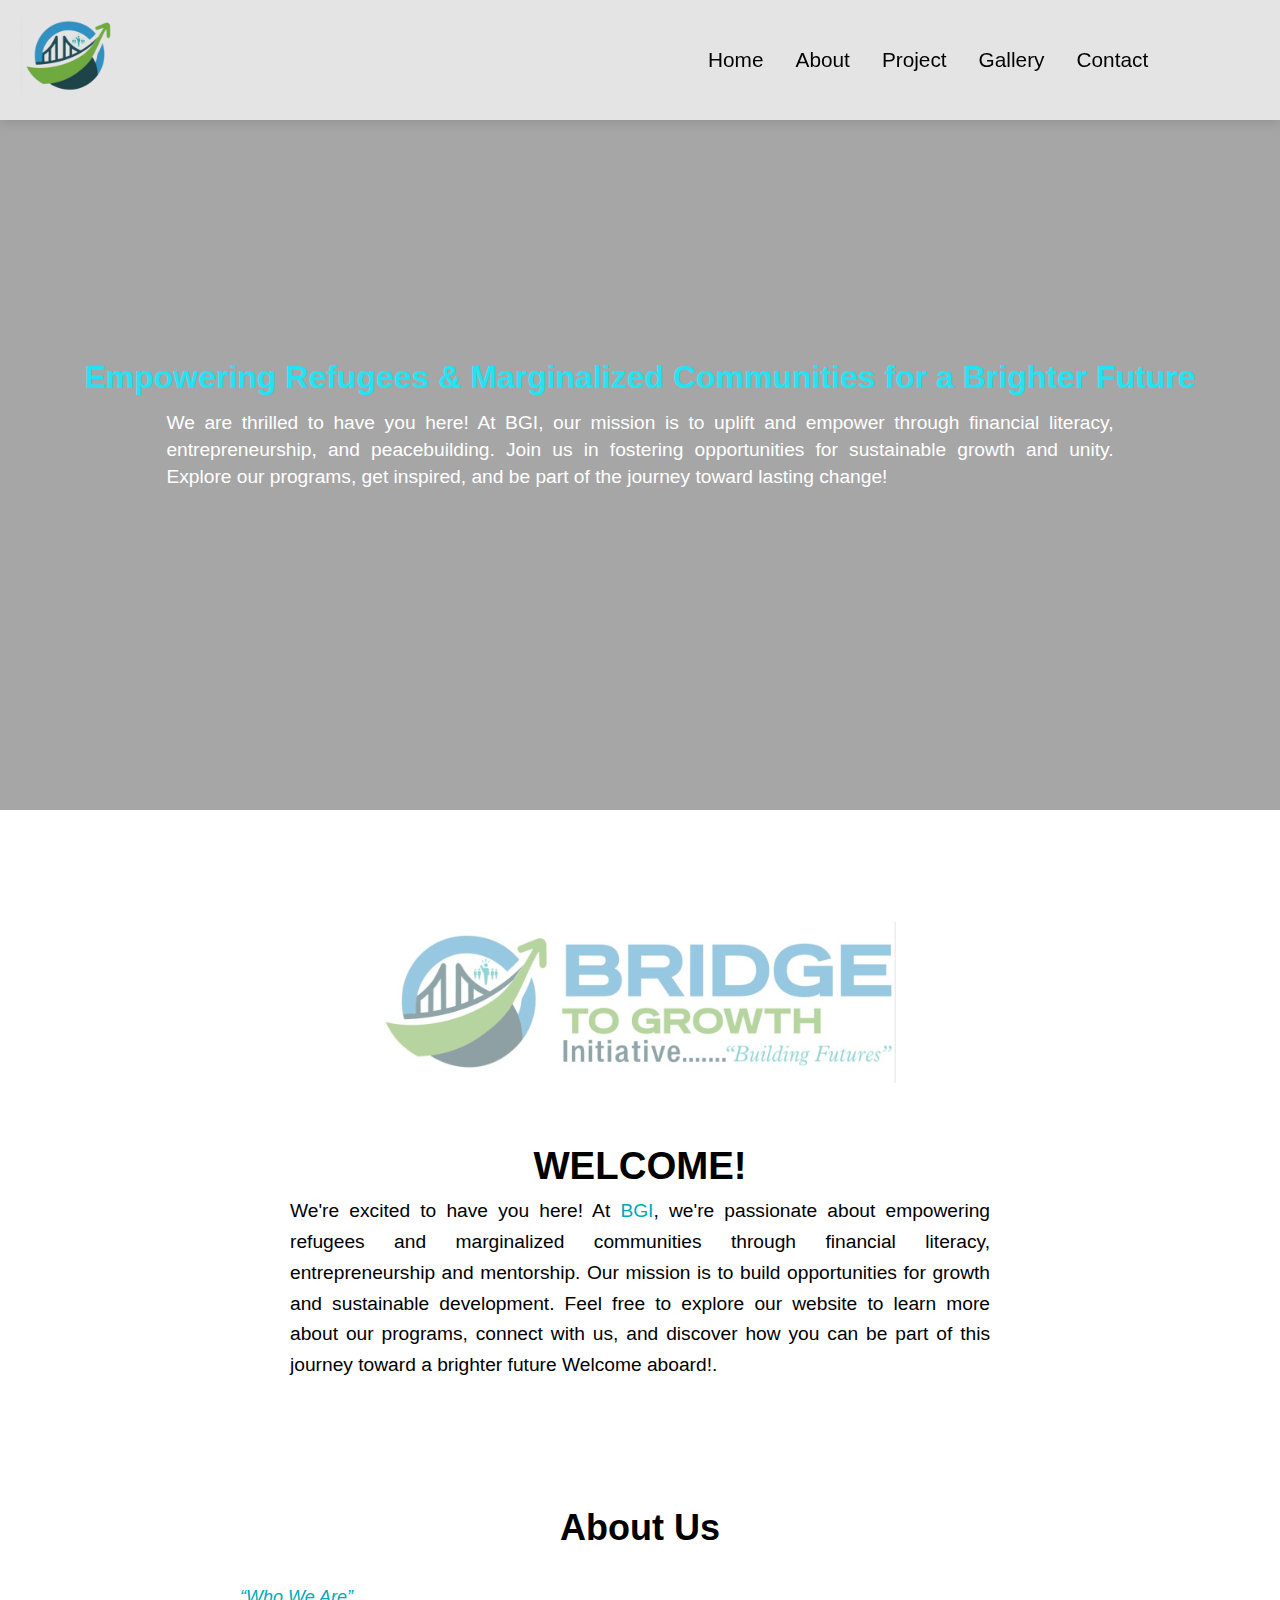
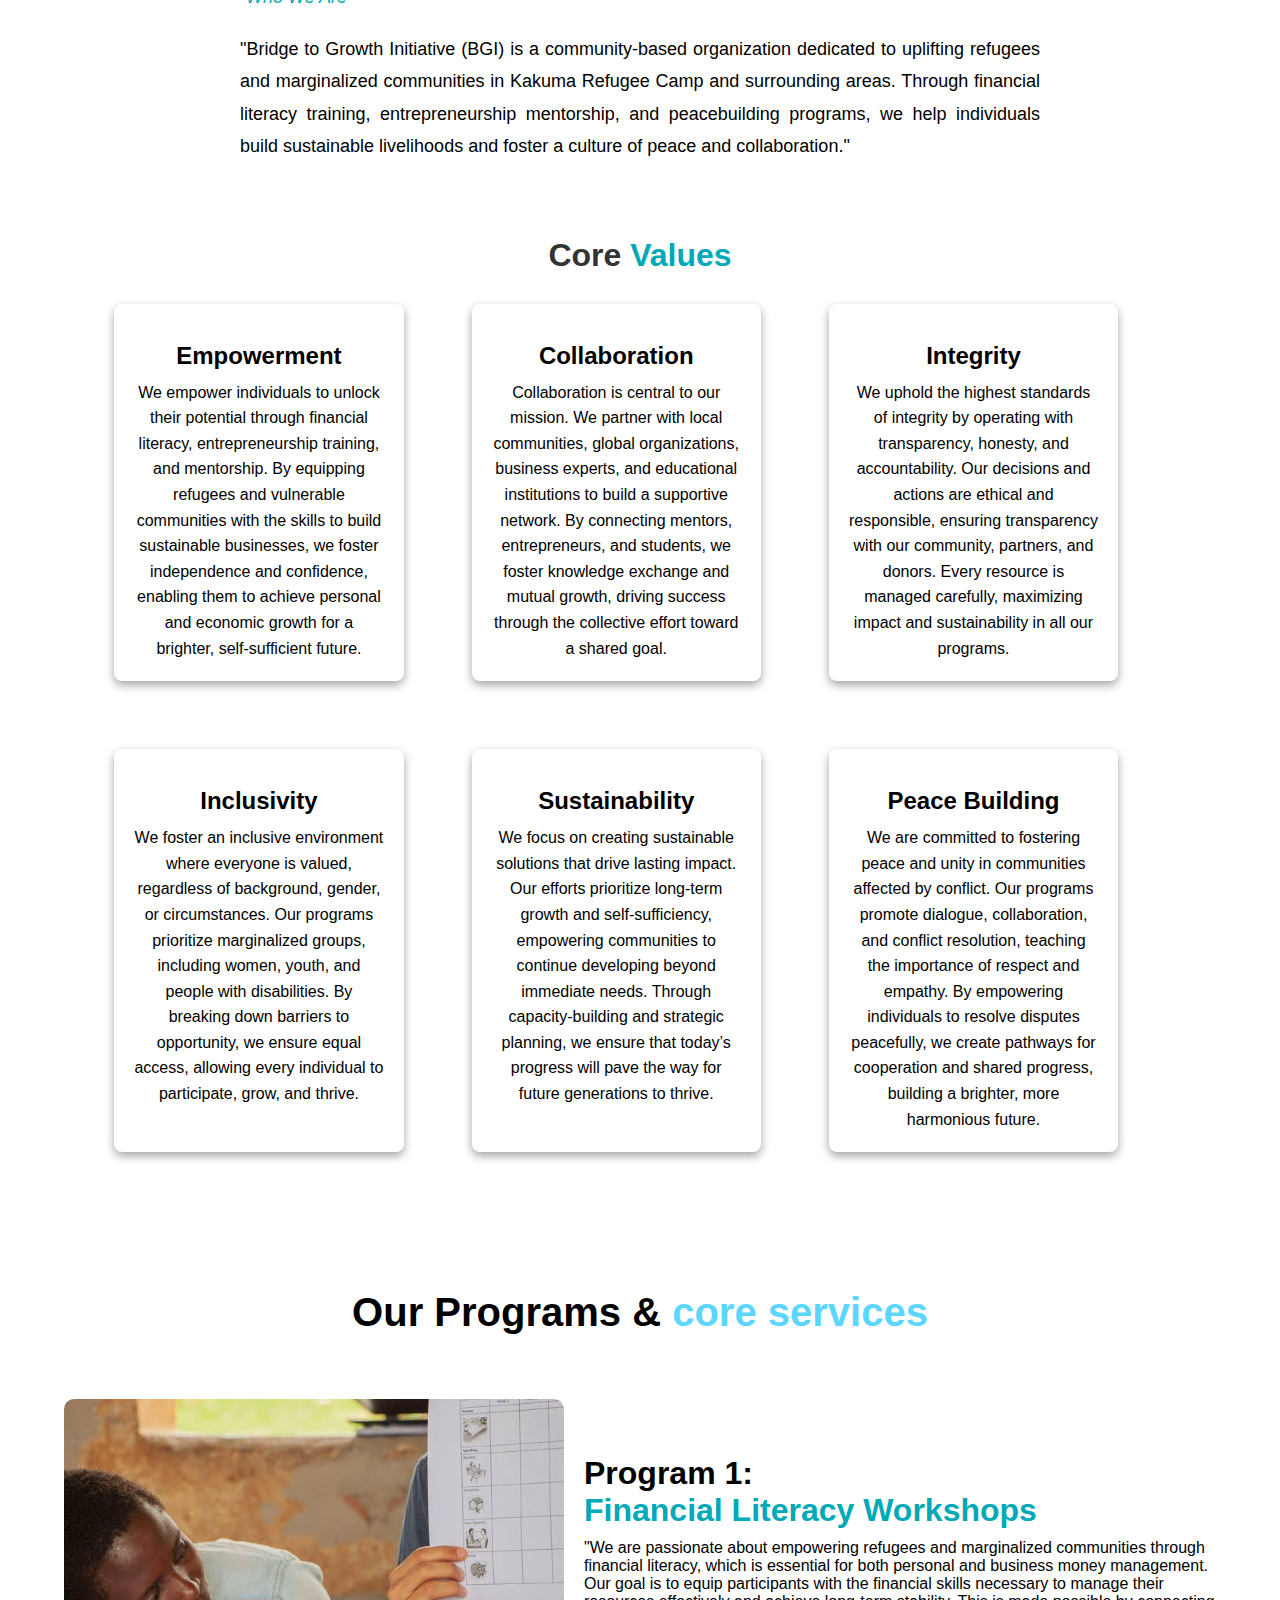
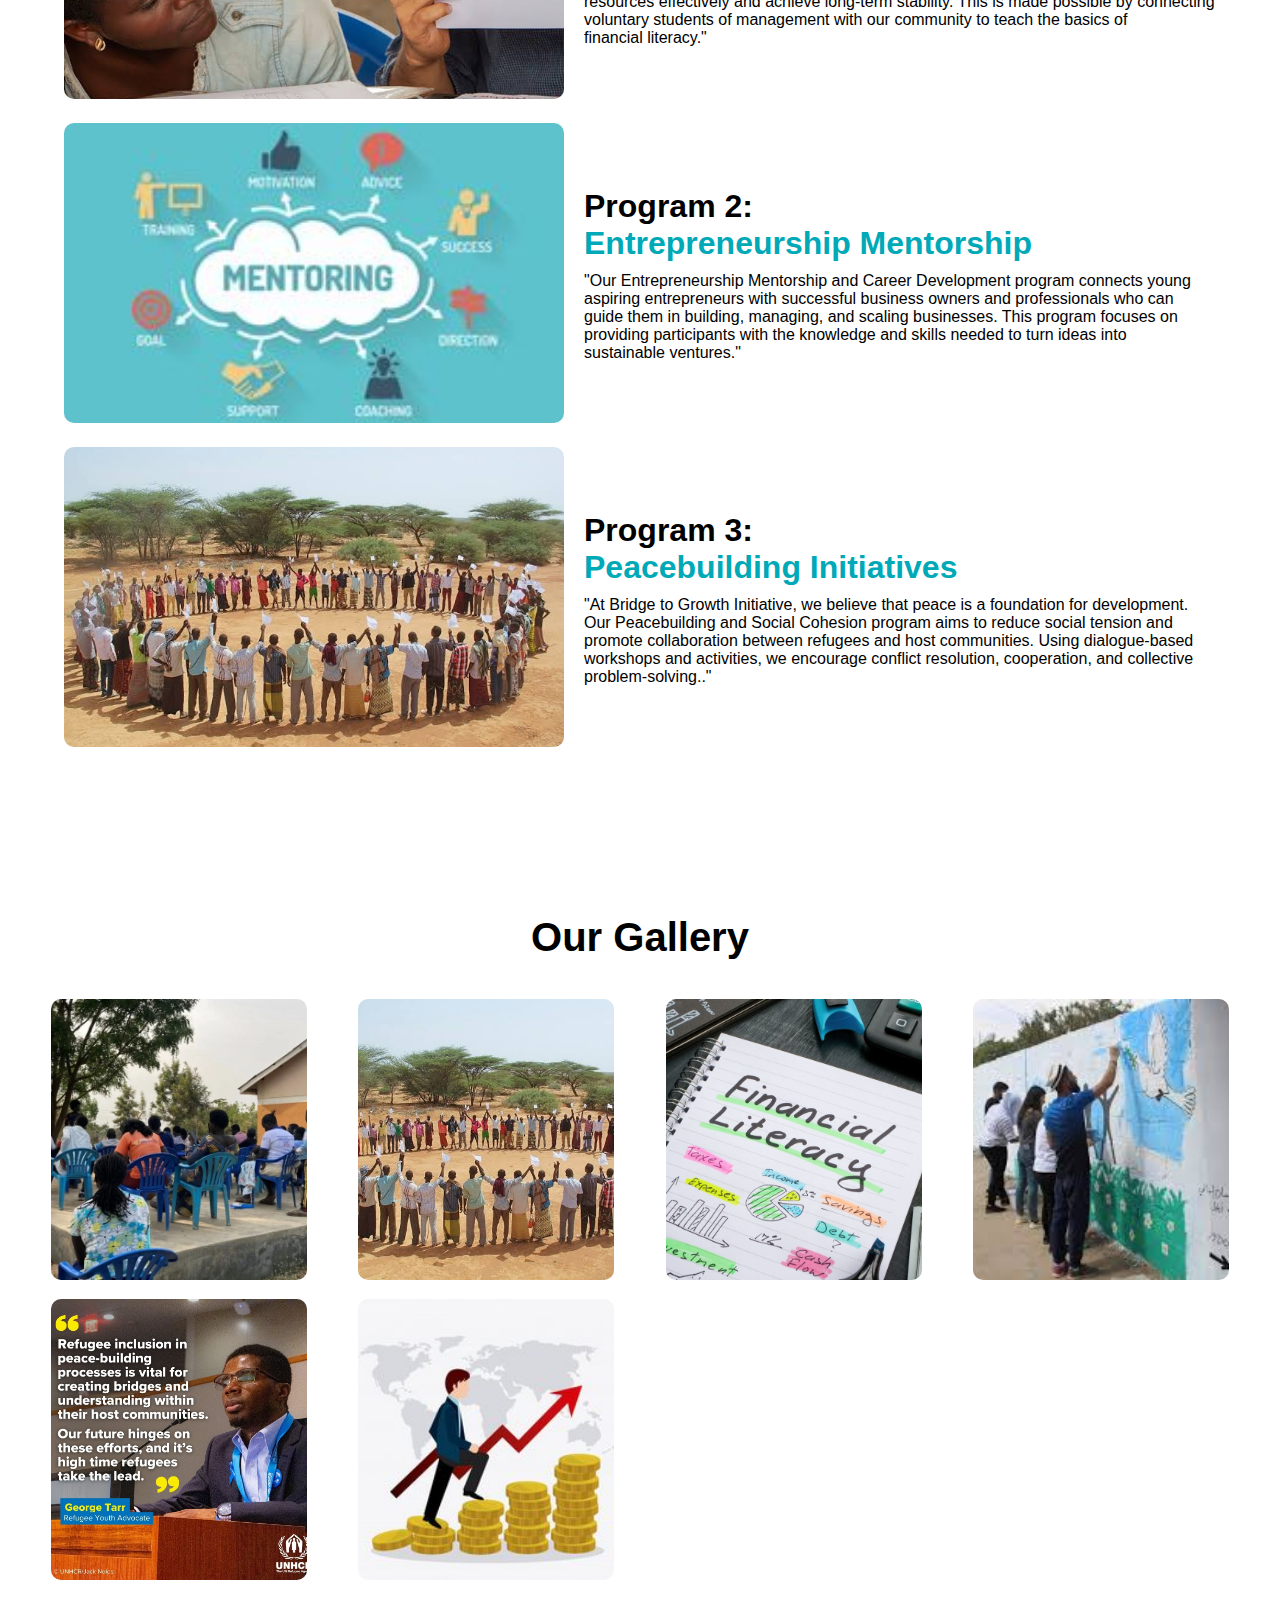
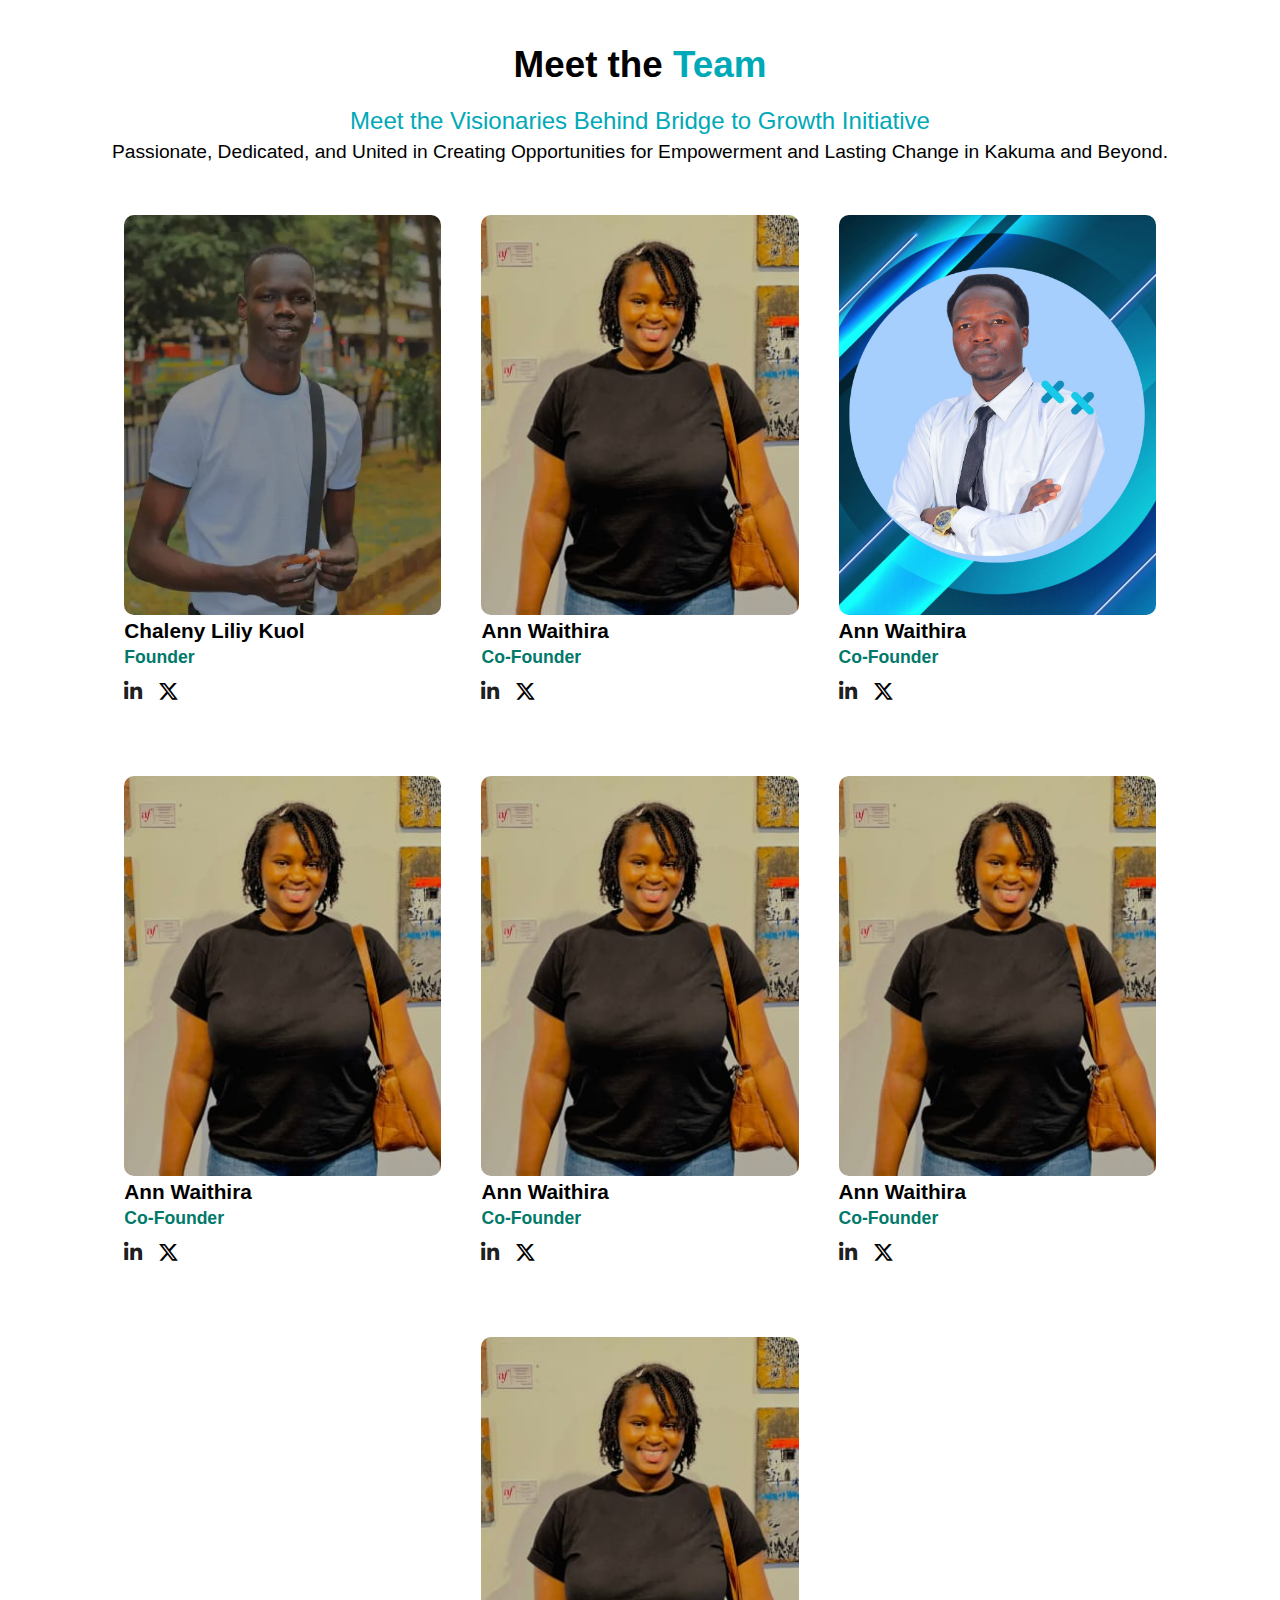
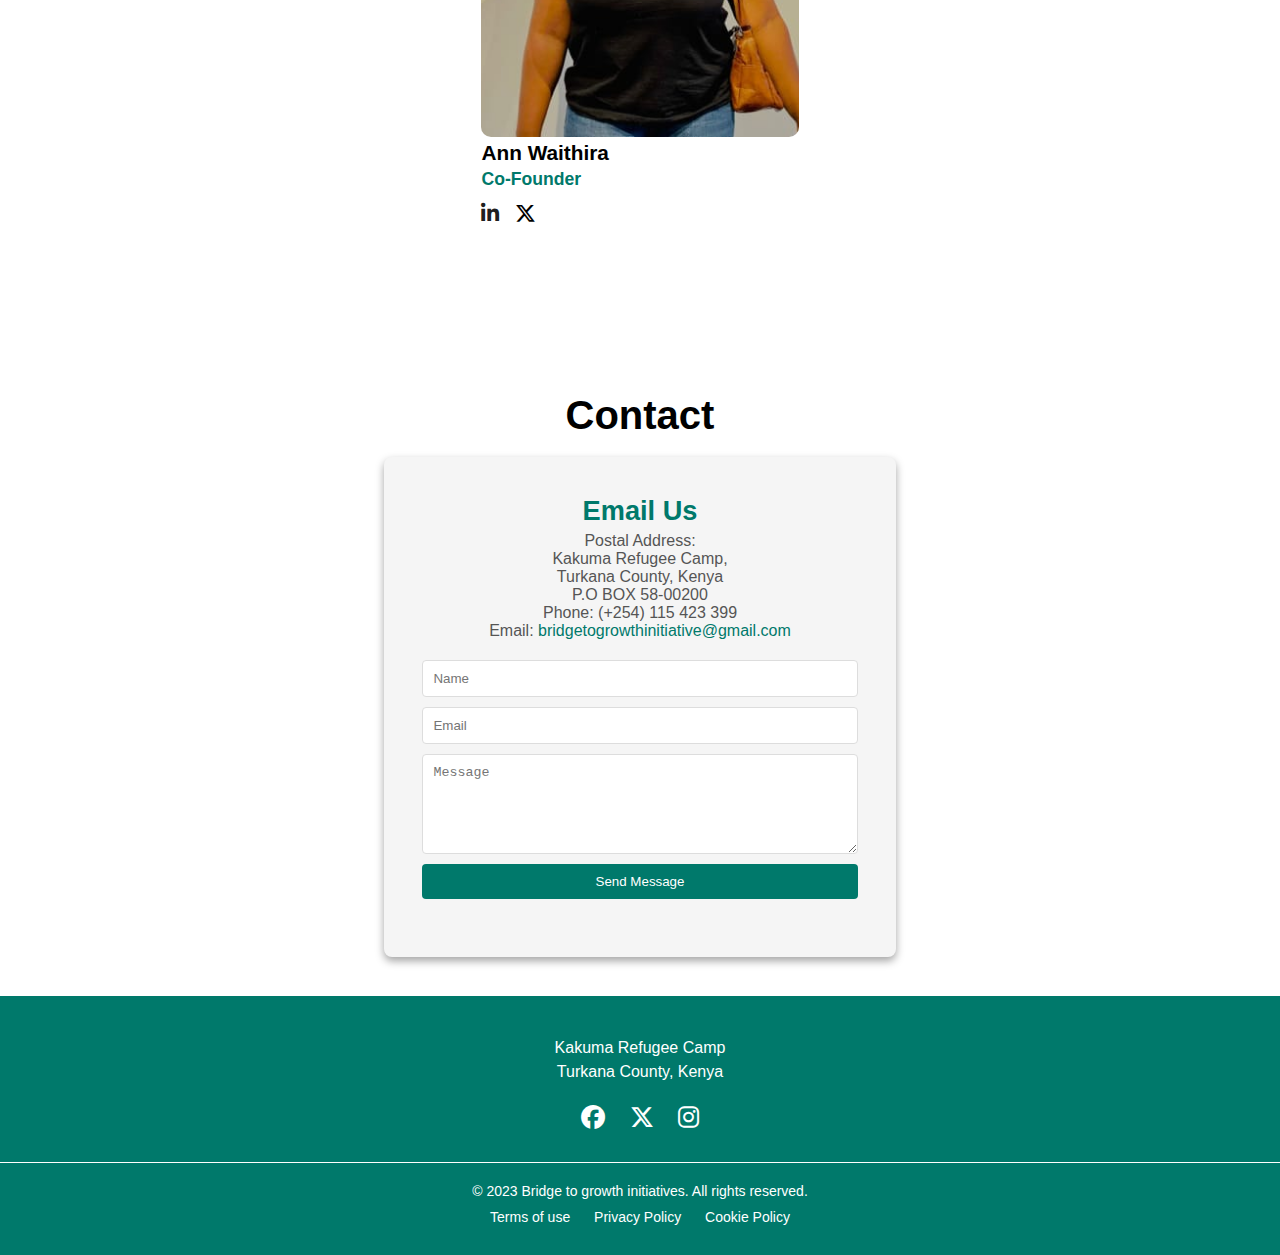
==== commit 15c937f2: "new changes" ====
--- a/index.html
+++ b/index.html
@@ -12,7 +12,7 @@
     <header>
         <div class="topbar">
             <div class="logo">
-                <img src="new logo.jpg" alt="Logo">
+                <img src="bgi logo.png" alt="Logo">
             </div>
         
             <div class="hamburger" id="hamburger" onclick="toggleMenu()">
@@ -31,6 +31,17 @@
         </div>
         
     </header>
+
+    <div class="background-image">
+        <div class="overlay"></div>
+        <div class="content">
+            <h1>Empowering Refugees & Marginalized Communities for a Brighter Future</h1>
+            <p>
+                We are thrilled to have you here! At BGI, our mission is to uplift and empower through financial literacy, entrepreneurship, and peacebuilding. Join us in fostering opportunities for sustainable growth and unity. Explore our programs, get inspired, and be part of the journey toward lasting change!
+            </p>
+        </div>
+        
+    </div>
 
 <div class="main">
     <section id="Home">
@@ -221,6 +232,8 @@
         <!-- the team section-->
     <section class="team-section">
         <h1>Meet the <span class="highlight">Team</span></h1>
+        <p> <span class="highlight"> Meet the Visionaries Behind Bridge to Growth Initiative</span> <br>
+            Passionate, Dedicated, and United in Creating Opportunities for Empowerment and Lasting Change in Kakuma and Beyond.</p>
         <div class="team-container">
             <div class="team-member">
                 <img src="chaleny.webp" alt="Team Member 1" class="team-img">
@@ -229,6 +242,71 @@
                 
                 <div class="social-media-icons">
                     <a href="https://www.linkedin.com/in/chaleny-liliy-743a09241" target="_blank"> 
+                    <div class="icon"><i class="fa-brands fa-linkedin-in" style="color: rgba(0, 0, 0, 0.895);"></i></div>
+                    </a>
+                    <a href="#" target="_blank"> 
+                    <div class="icon"><i class="fa-brands fa-x-twitter" style="color: #000000;"></i></div>
+                    </a>
+                </div>
+            </div>
+            <div class="team-member">
+                <img src="lady.jpg" alt="Team Member 2" class="team-img">
+                <h2>Ann Waithira</h2>
+                <h3>Co-Founder</h3>
+                <div class="social-media-icons">
+                    <a href="https://www.linkedin.com/in/ann-waithira-2807a2219" target="_blank"> 
+                    <div class="icon"><i class="fa-brands fa-linkedin-in" style="color: rgba(0, 0, 0, 0.895);"></i></div>
+                    </a>
+                    <a href="#" target="_blank"> 
+                    <div class="icon"><i class="fa-brands fa-x-twitter" style="color: #000000;"></i></div>
+                    </a>
+                </div>
+            </div>
+            <div class="team-member">
+                <img src="yunis.jpg" alt="Team Member 2" class="team-img">
+                <h2>Ann Waithira</h2>
+                <h3>Co-Founder</h3>
+                <div class="social-media-icons">
+                    <a href="https://www.linkedin.com/in/ann-waithira-2807a2219" target="_blank"> 
+                    <div class="icon"><i class="fa-brands fa-linkedin-in" style="color: rgba(0, 0, 0, 0.895);"></i></div>
+                    </a>
+                    <a href="#" target="_blank"> 
+                    <div class="icon"><i class="fa-brands fa-x-twitter" style="color: #000000;"></i></div>
+                    </a>
+                </div>
+            </div>
+            <div class="team-member">
+                <img src="lady.jpg" alt="Team Member 2" class="team-img">
+                <h2>Ann Waithira</h2>
+                <h3>Co-Founder</h3>
+                <div class="social-media-icons">
+                    <a href="https://www.linkedin.com/in/ann-waithira-2807a2219" target="_blank"> 
+                    <div class="icon"><i class="fa-brands fa-linkedin-in" style="color: rgba(0, 0, 0, 0.895);"></i></div>
+                    </a>
+                    <a href="#" target="_blank"> 
+                    <div class="icon"><i class="fa-brands fa-x-twitter" style="color: #000000;"></i></div>
+                    </a>
+                </div>
+            </div>
+            <div class="team-member">
+                <img src="lady.jpg" alt="Team Member 2" class="team-img">
+                <h2>Ann Waithira</h2>
+                <h3>Co-Founder</h3>
+                <div class="social-media-icons">
+                    <a href="https://www.linkedin.com/in/ann-waithira-2807a2219" target="_blank"> 
+                    <div class="icon"><i class="fa-brands fa-linkedin-in" style="color: rgba(0, 0, 0, 0.895);"></i></div>
+                    </a>
+                    <a href="#" target="_blank"> 
+                    <div class="icon"><i class="fa-brands fa-x-twitter" style="color: #000000;"></i></div>
+                    </a>
+                </div>
+            </div>
+            <div class="team-member">
+                <img src="lady.jpg" alt="Team Member 2" class="team-img">
+                <h2>Ann Waithira</h2>
+                <h3>Co-Founder</h3>
+                <div class="social-media-icons">
+                    <a href="https://www.linkedin.com/in/ann-waithira-2807a2219" target="_blank"> 
                     <div class="icon"><i class="fa-brands fa-linkedin-in" style="color: rgba(0, 0, 0, 0.895);"></i></div>
                     </a>
                     <a href="#" target="_blank"> 
--- a/home.css
+++ b/home.css
@@ -30,6 +30,51 @@
 /* Prevent horizontal scrolling on the body */
 body {
     overflow-x: hidden;
+}
+
+.background-image {
+    background-image: url('profile\ pic.JPG');
+    background-size: cover; /* Makes the image cover the entire container */
+    background-position: center;
+    position: relative;
+    height: 90vh; 
+    display: flex;
+    justify-content: center;
+    align-items: center;
+}
+
+.overlay {
+    position: absolute;
+    top: 0;
+    left: 0;
+    width: 100%;
+    height: 100%;
+    background-color: rgba(0, 0, 0, 0.348); 
+}
+
+.content {
+    position: relative;
+    color: white;
+    text-align: center;
+    z-index: 1; 
+}
+
+.content h1 {
+    font-size: 2rem;
+    margin-bottom: 0.9rem;
+    color: rgb(37, 226, 243);
+    font-weight: bold;
+    padding-top: 5%;
+}
+
+.content p {
+    font-size: 1.2rem;
+    margin-bottom: 1.5rem;
+    color: white;
+    text-align: justify;
+    line-height: 1.4;
+    padding-left: 13%;
+    padding-right: 13%;
 }
 
 /* Basic styling for the topbar */
@@ -58,8 +103,8 @@
     padding-top: 3rem;
     padding-bottom: 3rem;
     height: auto;
-    width: 50%;
-    opacity: 0.9;
+    width: 40%;
+    opacity: 0.5;
 }
 
 /* Styling for Links and Hamburger */
@@ -221,6 +266,7 @@
     flex-wrap: wrap;
     gap: 3rem;
     margin-left: 5%;
+    margin-right: 5%;
 }
 
 .value-item {
@@ -386,6 +432,19 @@
     margin-bottom: 1rem;
 }
 
+.team-section p {
+    text-align: center;
+    font-size: 1.2rem;
+    color: black;
+    margin-bottom: 2rem;
+}
+
+.team-section p .highlight {
+    color: rgb(0, 169, 183);
+    font-size: 1.5rem;
+    line-height: 1.6;
+}
+
 .team-section .highlight {
     color: rgb(0, 169, 183);
 }
@@ -393,7 +452,7 @@
 .team-container {
     display: flex;
     justify-content: center;
-    flex-wrap: nowrap;
+    flex-wrap: wrap;
 }
 
 .team-member {
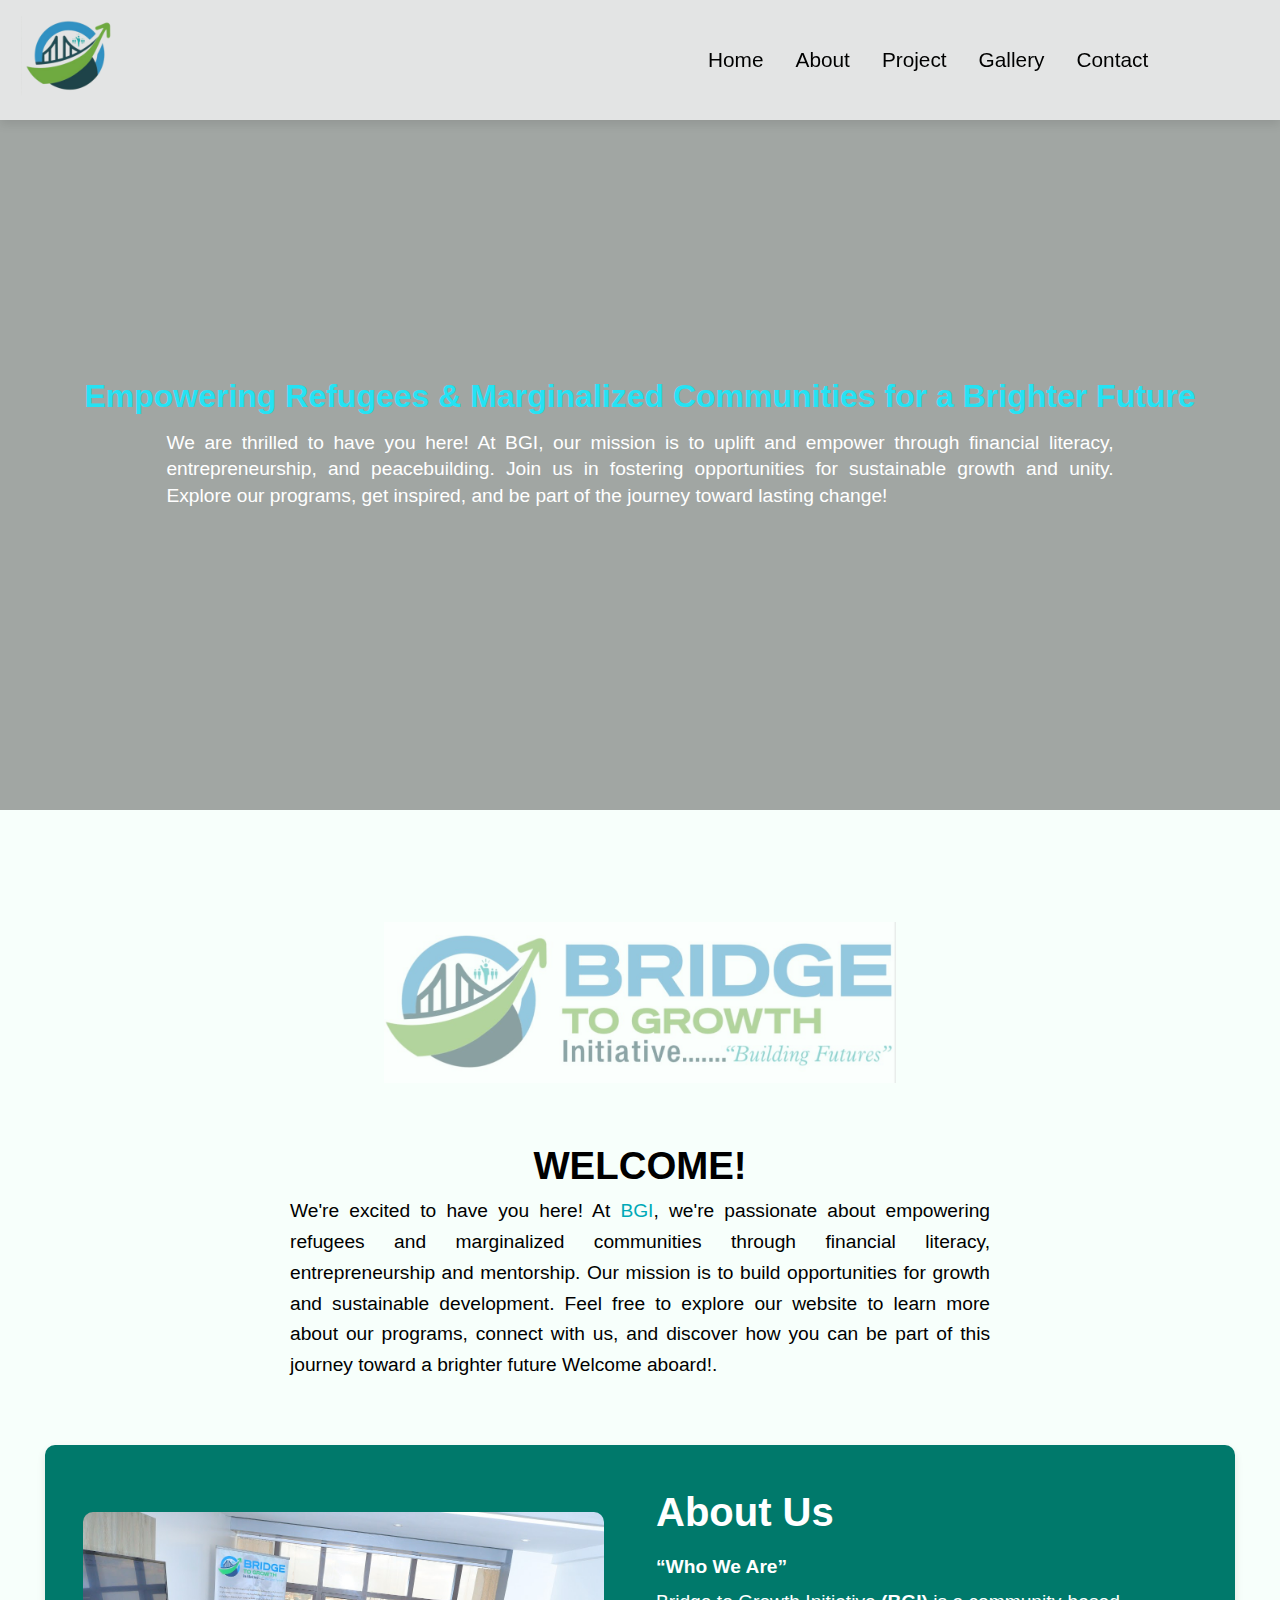
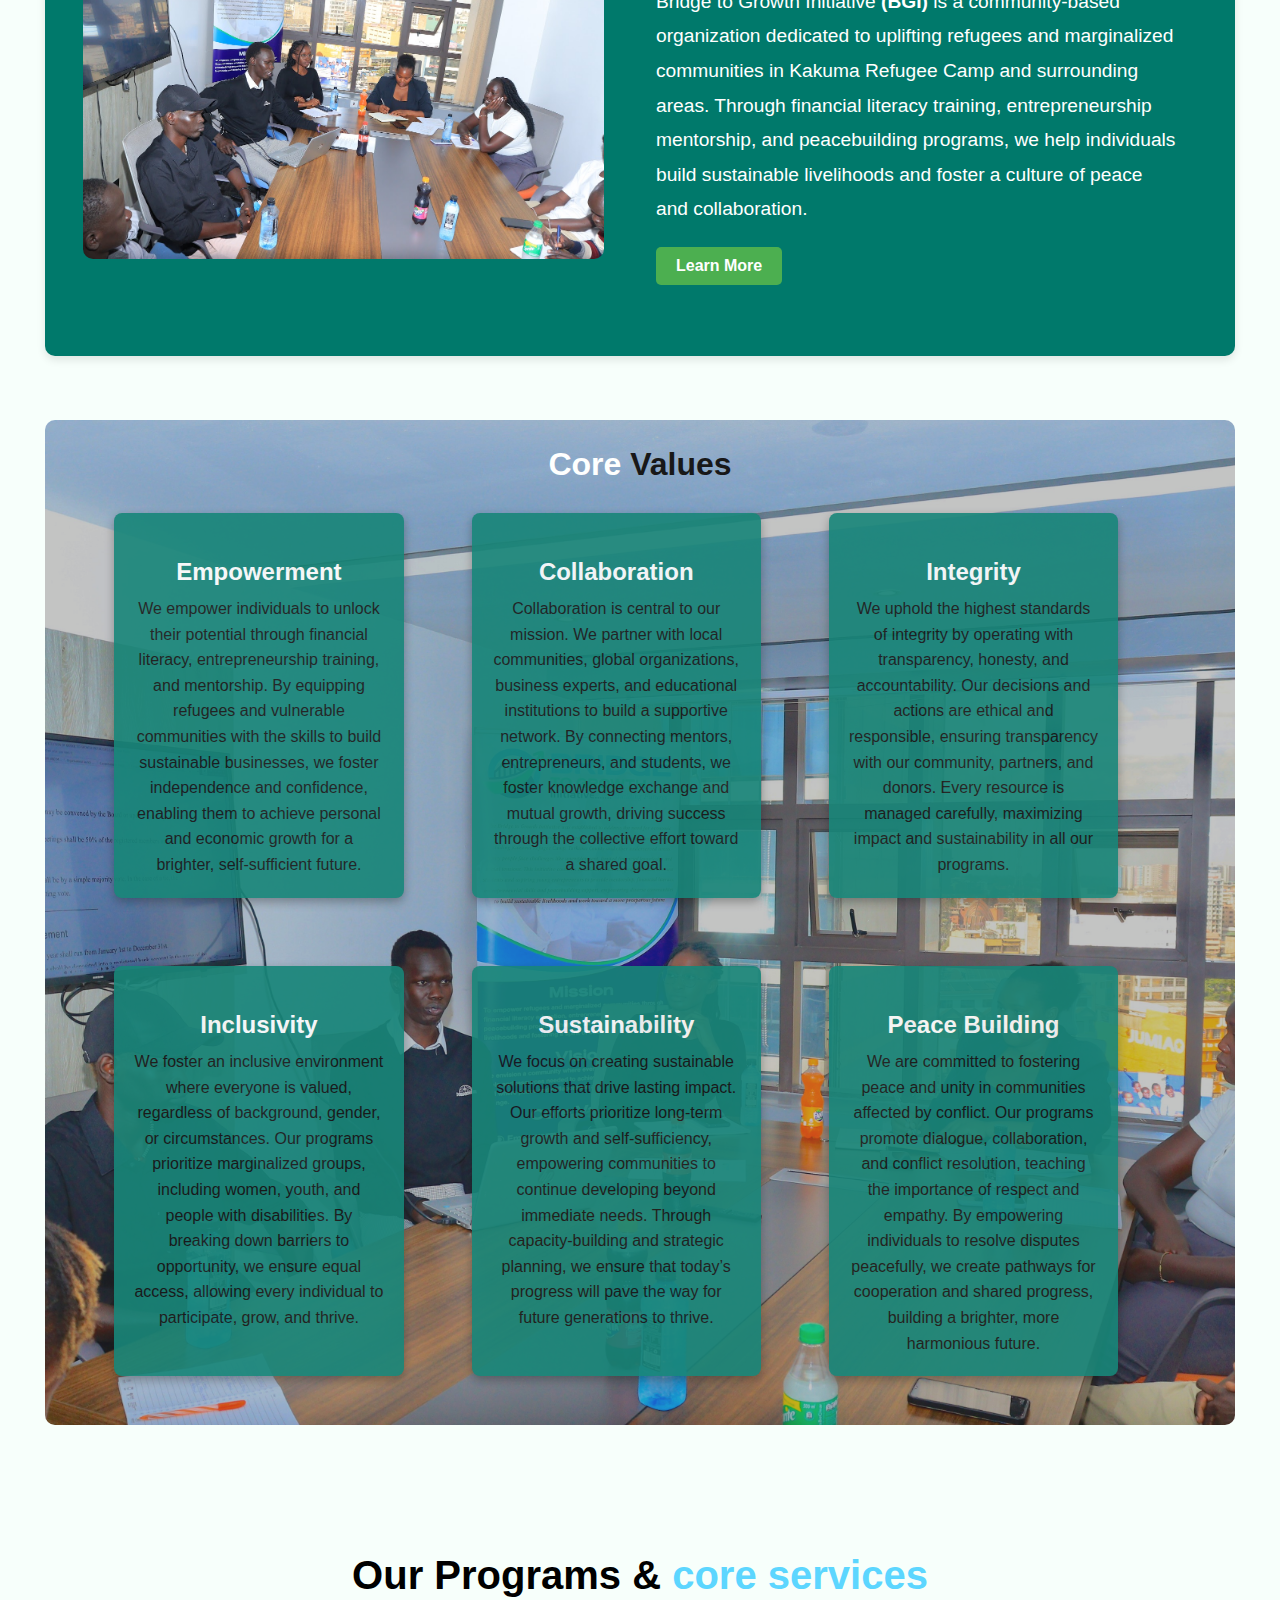
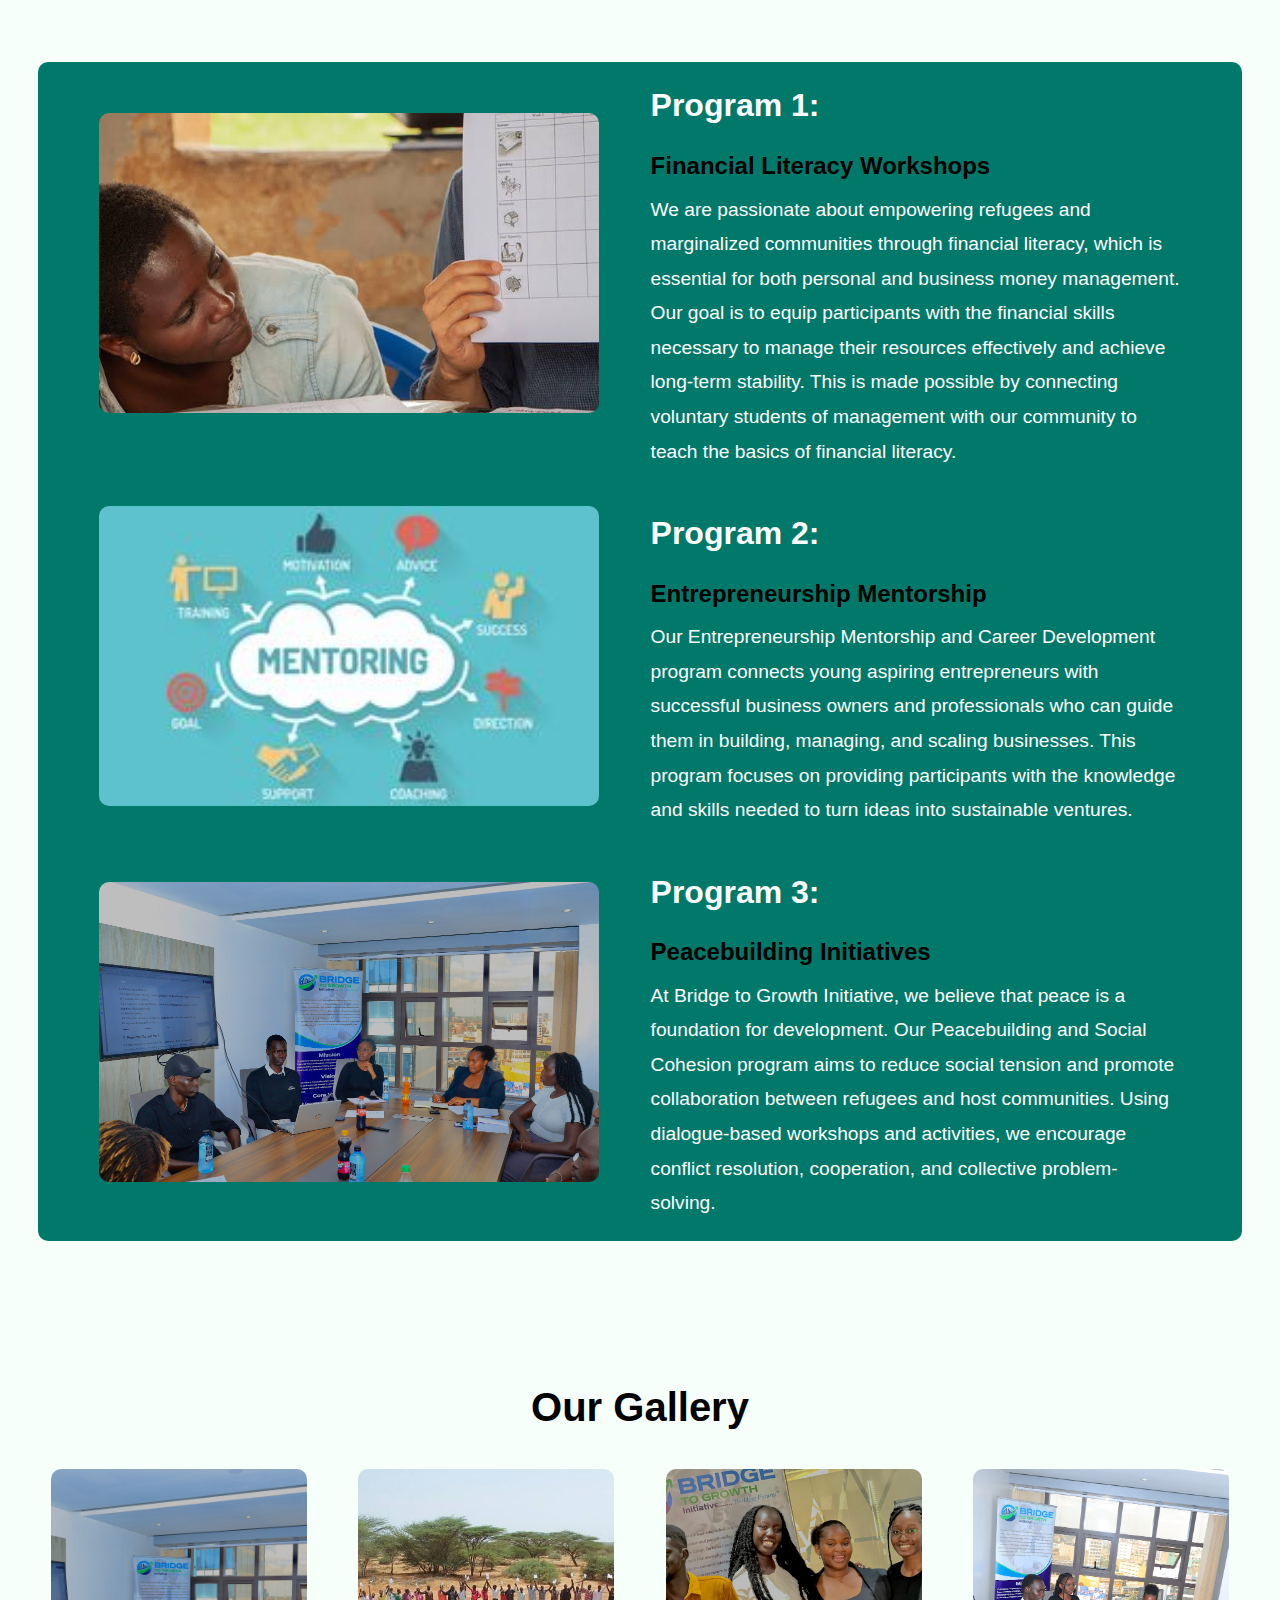
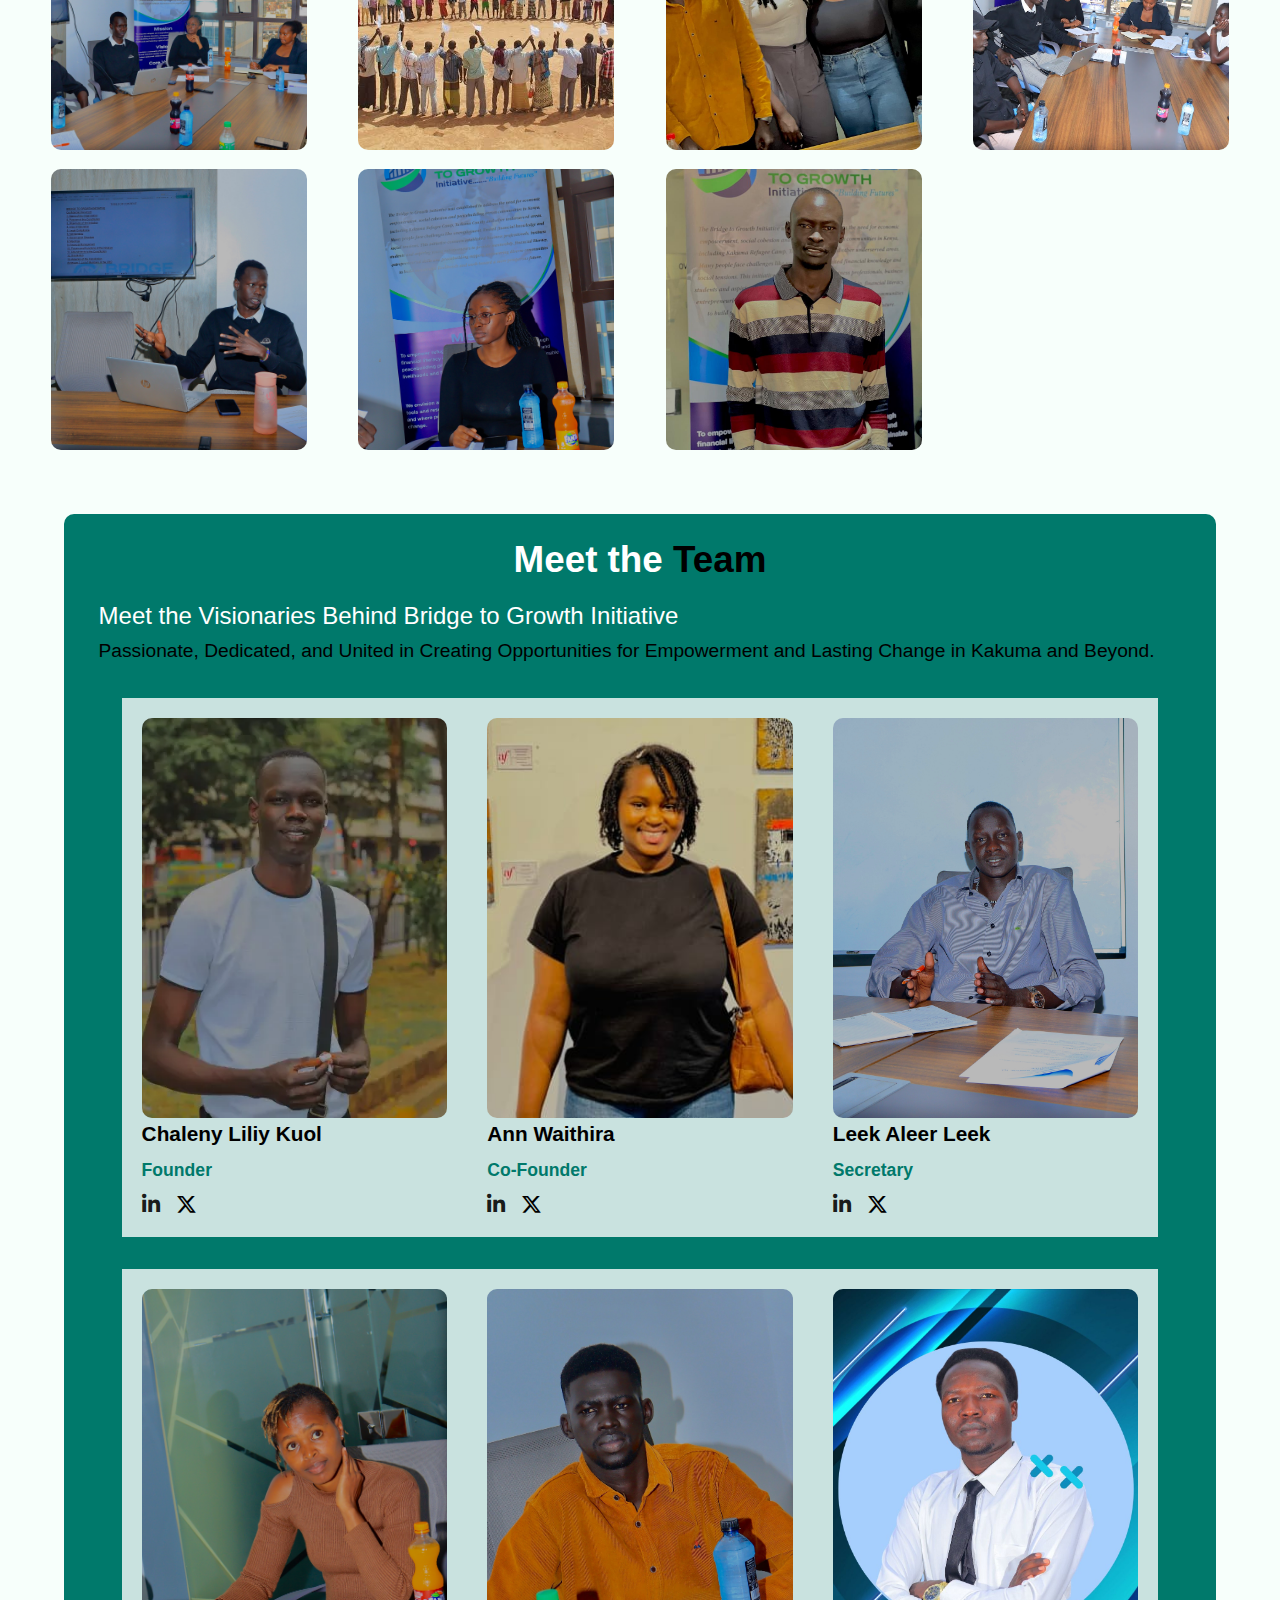
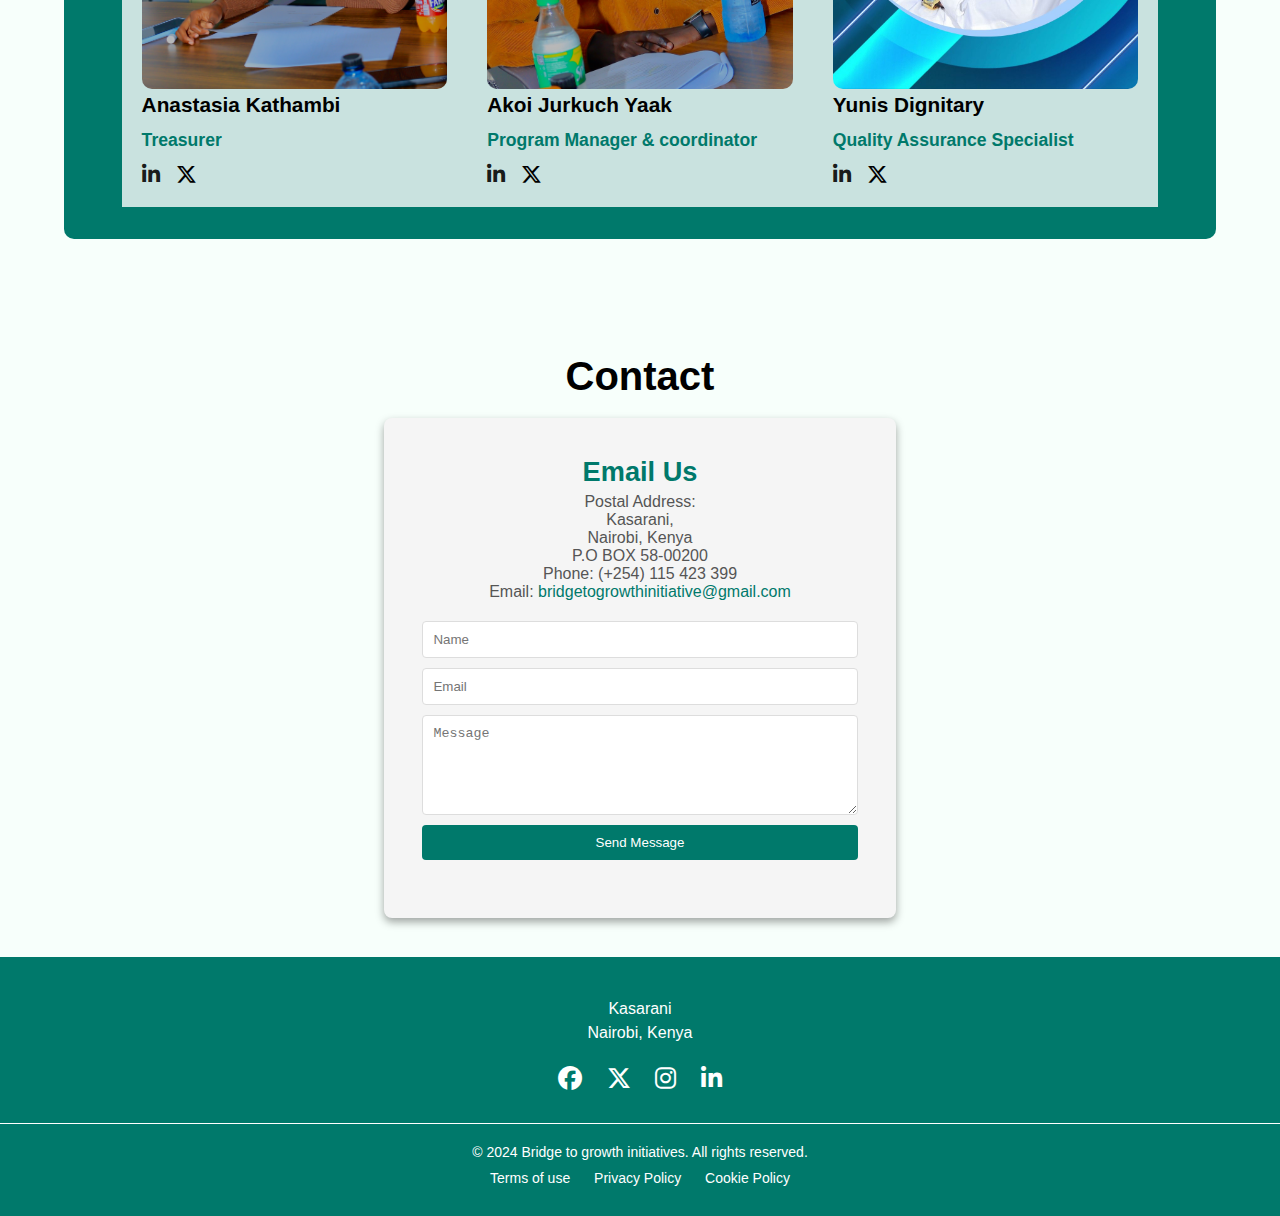
==== commit e4aec116: "new team members" ====
--- a/index.html
+++ b/index.html
@@ -59,17 +59,22 @@
                     Welcome aboard!.</p>
             </div>
         </div>
-    
     </section>
-
-    <section id="About Us">
-        <div class="about-section">
-            <h1>About Us</h1>
-            <blockquote>“Who We Are”</blockquote>
+ 
+<section id="About Us">
+    <section class="about-solution">
+        <div class="image-container">
+            <img src="team3.JPG" alt="Community members holding signs" class="responsive-image">
+        </div>
+        <div class="text-container">
+            <h2>About Us</h2>
             <p>
-            "Bridge to Growth Initiative (BGI) is a community-based organization dedicated to uplifting refugees and marginalized communities in Kakuma Refugee Camp and surrounding areas. Through financial literacy training, entrepreneurship mentorship, and peacebuilding programs, we help individuals build sustainable livelihoods and foster a culture of peace and collaboration."
-            </p>
-        </div>
+                <strong>“Who We Are”</strong> <br>
+                Bridge to Growth Initiative <strong>(BGI)</strong> is a community-based organization dedicated to uplifting refugees and marginalized communities in Kakuma Refugee Camp and surrounding areas. Through financial literacy training, entrepreneurship mentorship, and peacebuilding programs, we help individuals build sustainable livelihoods and foster a culture of peace and collaboration.
+            </p>
+            <a href="#" class="learn-more-button">Learn More</a>
+        </div>
+    </section>
     
         <section class="core-values">
             <h2>Core <span class="highlight">Values</h2>
@@ -126,15 +131,14 @@
                 </div>
             </div>
         </section>
-    </section>
+</section>
 
     <section id="Project">
         <div class="pro">
             <h2>Our Programs & <span id="highlight">core services</span></h2>
         </div>
 
-        
-        <div class="programs">
+    <div class="programs">
         <div class="programs1">
             <div class="program-content">
                 <div class="program-image1">
@@ -142,11 +146,11 @@
                 </div>
                 <div class="program-text1">
                     <h3>Program 1: <br> <span id="highlight">Financial Literacy Workshops</span></h3>
-                    <p>"We are passionate about empowering refugees and marginalized communities through 
+                    <p>We are passionate about empowering refugees and marginalized communities through 
                         financial literacy, which is essential for both personal and business money management. 
                         Our goal is to equip participants with the financial skills necessary to manage their 
                         resources effectively and achieve long-term stability. This is made possible by 
-                        connecting voluntary students of management with our community to teach the basics of financial literacy."</p>
+                        connecting voluntary students of management with our community to teach the basics of financial literacy.</p>
                 </div>
             </div>
         </div>
@@ -158,10 +162,10 @@
                 </div>
                 <div class="program-text2">
                     <h3>Program 2: <br><span id="highlight">Entrepreneurship Mentorship</span></h3>
-                    <p>"Our Entrepreneurship Mentorship and Career Development program connects
-                     young aspiring entrepreneurs with successful business owners and professionals
-                      who can guide them in building, managing, and scaling businesses. This program
-                     focuses on providing participants with the knowledge and skills needed to turn ideas into sustainable ventures."</p>
+                    <p>Our Entrepreneurship Mentorship and Career Development program connects
+                    young aspiring entrepreneurs with successful business owners and professionals
+                    who can guide them in building, managing, and scaling businesses. This program
+                    focuses on providing participants with the knowledge and skills needed to turn ideas into sustainable ventures.</p>
                 </div>
             </div>
         </div>
@@ -169,19 +173,19 @@
         <div class="programs1">
             <div class="program-content">
                 <div class="program-image3">
-                    <img src="entreneurship.jpg" alt="Smiling students">
+                    <img src="meet1.jpg" alt="Smiling students">
                 </div>
                 <div class="program-text3">
                     <h3>Program 3: <br><span id="highlight">Peacebuilding Initiatives</span></h3>
-                    <p>"At Bridge to Growth Initiative, we believe that peace is a foundation
-                     for development. Our Peacebuilding and Social Cohesion program aims to reduce
-                      social tension and promote collaboration between refugees and host communities. 
-                      Using dialogue-based workshops and activities, we encourage conflict resolution,
-                       cooperation, and collective problem-solving.."</p>
-                </div>
-            </div>
-        </div>
-        </div>
+                    <p>At Bridge to Growth Initiative, we believe that peace is a foundation
+                    for development. Our Peacebuilding and Social Cohesion program aims to reduce
+                    social tension and promote collaboration between refugees and host communities. 
+                    Using dialogue-based workshops and activities, we encourage conflict resolution,
+                    cooperation, and collective problem-solving.</p>
+                </div>
+            </div>
+        </div>
+    </div>
 
     </section>
 
@@ -189,7 +193,7 @@
         <h2>Our Gallery</h2>   
     <div class="gallery">
         <div class="gallery-item">
-            <img src="training.jpg" alt="Students Image 1">
+            <img src="meet1.jpg" alt="Students Image 1">
             <div class="description">
                 <p>At Bridge to Growth Initiative, we believe that true growth happens when communities come together. Our communal empowerment efforts focus on fostering collaboration, sharing knowledge, and building sustainable futures. Together, we create lasting change and uplift each other for a stronger tomorrow.</p>
             </div>
@@ -201,27 +205,32 @@
             </div>
         </div>
         <div class="gallery-item">
-            <img src="fl.jpeg" alt="Students Image 3">
+            <img src="team2.jpg" alt="Students Image 3">
             <div class="description">
                 <p>At Bridge to Growth Initiative, we are committed to providing financial literacy to help individuals manage their money, save for the future, and build lasting financial independence. Knowledge is the key to unlocking brighter economic opportunities!</p>
             </div>
         </div>
         <div class="gallery-item">
-            <img src="peace.jpg" alt="Students Image 3">
+            <img src="team3.JPG" alt="Students Image 3">
             <div class="description">
                 <p>Through creativity and collaboration, we bring peace to life. Our community members are painting pages of peace, symbolizing unity, hope, and a brighter future. At Bridge to Growth Initiative, we celebrate these artistic expressions as a powerful way to advocate for harmony and understanding among all.</p>
             </div>
         </div>
         <div class="gallery-item">
-            <img src="george.jpg" alt="Students Image 3">
-            <div class="description">
-                <p>Meet George, a passionate advocate for refugee rights and empowerment. Through his unwavering dedication, he champions the cause of refugees, ensuring their voices are heard and their potential is realized. At Bridge to Growth Initiative, we are proud to stand with leaders like him, working toward a brighter future for all.</p>
-            </div>
-        </div>
-        <div class="gallery-item">
-            <img src="money.jpg" alt="Students Image 3">
+            <img src="lili.jpg" alt="Students Image 3">
+            <div class="description">
+                <p>Meet Chaleny, a passionate advocate for refugee rights and empowerment. Through his unwavering dedication, he champions the cause of refugees, ensuring their voices are heard and their potential is realized. At Bridge to Growth Initiative, we are proud to stand with leaders like him, working toward a brighter future for all.</p>
+            </div>
+        </div>
+        <div class="gallery-item">
+            <img src="ivy.jpg" alt="Students Image 3">
             <div class="description">
                 <p>We encourage individuals to manage their money, save for the future, and build lasting financial independence. Through our financial literacy program, we empower individuals to unlock their potential.</p>
+            </div>
+        </div>
+        <div class="gallery-item">
+            <img src="mobuto.jpg" alt="Students Image 3">
+            <div class="description">
             </div>
         </div>
         <div>
@@ -263,9 +272,48 @@
                 </div>
             </div>
             <div class="team-member">
+                <img src="leek.jpg" alt="Team Member 2" class="team-img">
+                <h2>Leek Aleer Leek</h2>
+                <h3>Secretary</h3>
+                <div class="social-media-icons">
+                    <a href="https://www.linkedin.com/in/ann-waithira-2807a2219" target="_blank"> 
+                    <div class="icon"><i class="fa-brands fa-linkedin-in" style="color: rgba(0, 0, 0, 0.895);"></i></div>
+                    </a>
+                    <a href="#" target="_blank"> 
+                    <div class="icon"><i class="fa-brands fa-x-twitter" style="color: #000000;"></i></div>
+                    </a>
+                </div>
+            </div>
+            <div class="team-member">
+                <img src="anastacia.jpg" alt="Team Member 2" class="team-img">
+                <h2>Anastasia Kathambi </h2>
+                <h3>Treasurer</h3>
+                <div class="social-media-icons">
+                    <a href="https://www.linkedin.com/in/ann-waithira-2807a2219" target="_blank"> 
+                    <div class="icon"><i class="fa-brands fa-linkedin-in" style="color: rgba(0, 0, 0, 0.895);"></i></div>
+                    </a>
+                    <a href="#" target="_blank"> 
+                    <div class="icon"><i class="fa-brands fa-x-twitter" style="color: #000000;"></i></div>
+                    </a>
+                </div>
+            </div>   
+            <div class="team-member">
+                <img src="akoi.jpg" alt="Team Member 2" class="team-img">
+                <h2>Akoi Jurkuch Yaak</h2>
+                <h3>Program Manager & coordinator</h3>
+                <div class="social-media-icons">
+                    <a href="https://www.linkedin.com/in/ann-waithira-2807a2219" target="_blank"> 
+                    <div class="icon"><i class="fa-brands fa-linkedin-in" style="color: rgba(0, 0, 0, 0.895);"></i></div>
+                    </a>
+                    <a href="#" target="_blank"> 
+                    <div class="icon"><i class="fa-brands fa-x-twitter" style="color: #000000;"></i></div>
+                    </a>
+                </div>
+            </div> 
+            <div class="team-member">
                 <img src="yunis.jpg" alt="Team Member 2" class="team-img">
-                <h2>Ann Waithira</h2>
-                <h3>Co-Founder</h3>
+                <h2>Yunis Dignitary</h2>
+                <h3>Quality Assurance Specialist</h3>
                 <div class="social-media-icons">
                     <a href="https://www.linkedin.com/in/ann-waithira-2807a2219" target="_blank"> 
                     <div class="icon"><i class="fa-brands fa-linkedin-in" style="color: rgba(0, 0, 0, 0.895);"></i></div>
@@ -275,58 +323,8 @@
                     </a>
                 </div>
             </div>
-            <div class="team-member">
-                <img src="lady.jpg" alt="Team Member 2" class="team-img">
-                <h2>Ann Waithira</h2>
-                <h3>Co-Founder</h3>
-                <div class="social-media-icons">
-                    <a href="https://www.linkedin.com/in/ann-waithira-2807a2219" target="_blank"> 
-                    <div class="icon"><i class="fa-brands fa-linkedin-in" style="color: rgba(0, 0, 0, 0.895);"></i></div>
-                    </a>
-                    <a href="#" target="_blank"> 
-                    <div class="icon"><i class="fa-brands fa-x-twitter" style="color: #000000;"></i></div>
-                    </a>
-                </div>
-            </div>
-            <div class="team-member">
-                <img src="lady.jpg" alt="Team Member 2" class="team-img">
-                <h2>Ann Waithira</h2>
-                <h3>Co-Founder</h3>
-                <div class="social-media-icons">
-                    <a href="https://www.linkedin.com/in/ann-waithira-2807a2219" target="_blank"> 
-                    <div class="icon"><i class="fa-brands fa-linkedin-in" style="color: rgba(0, 0, 0, 0.895);"></i></div>
-                    </a>
-                    <a href="#" target="_blank"> 
-                    <div class="icon"><i class="fa-brands fa-x-twitter" style="color: #000000;"></i></div>
-                    </a>
-                </div>
-            </div>
-            <div class="team-member">
-                <img src="lady.jpg" alt="Team Member 2" class="team-img">
-                <h2>Ann Waithira</h2>
-                <h3>Co-Founder</h3>
-                <div class="social-media-icons">
-                    <a href="https://www.linkedin.com/in/ann-waithira-2807a2219" target="_blank"> 
-                    <div class="icon"><i class="fa-brands fa-linkedin-in" style="color: rgba(0, 0, 0, 0.895);"></i></div>
-                    </a>
-                    <a href="#" target="_blank"> 
-                    <div class="icon"><i class="fa-brands fa-x-twitter" style="color: #000000;"></i></div>
-                    </a>
-                </div>
-            </div>
-            <div class="team-member">
-                <img src="lady.jpg" alt="Team Member 2" class="team-img">
-                <h2>Ann Waithira</h2>
-                <h3>Co-Founder</h3>
-                <div class="social-media-icons">
-                    <a href="https://www.linkedin.com/in/ann-waithira-2807a2219" target="_blank"> 
-                    <div class="icon"><i class="fa-brands fa-linkedin-in" style="color: rgba(0, 0, 0, 0.895);"></i></div>
-                    </a>
-                    <a href="#" target="_blank"> 
-                    <div class="icon"><i class="fa-brands fa-x-twitter" style="color: #000000;"></i></div>
-                    </a>
-                </div>
-            </div>
+        </div>
+            
         </div>
     </section> 
 
@@ -339,7 +337,7 @@
     <h5>Email Us</h5>
     <p>
         Postal Address:<br>
-        Kakuma Refugee Camp, <br> Turkana County, Kenya<br>
+        Kasarani, <br> Nairobi, Kenya<br>
         P.O BOX 58-00200<br>
         Phone: (+254) 115 423 399<br>
         Email: <a href="birenzdavid34@gmail.com">bridgetogrowthinitiative@gmail.com</a>
@@ -359,15 +357,16 @@
     <!-- footer section -->
     <footer class="footer">
         <div class="footer-content">
-            <p>Kakuma Refugee Camp <br> Turkana County, Kenya</p>
+            <p>Kasarani<br> Nairobi, Kenya</p>
             <div class="footer-social">
                 <a href="https://www.facebook.com/share/WBt3cKUUTwqRgbUT/?mibextid=LQQJ4d" aria-label="Facebook" target="_blank"><i class="fa-brands fa-facebook"></i></a>
-                <a href="https://x.com/komiyounis" aria-label="Twitter"><i class="fa-brands fa-x-twitter"></i></a>
-                <a href="https://www.instagram.com/bridge_to_growth_initiative/profilecard/?igsh=MTNqcXhoZzB4em1scg==" target="_blank" aria-label="Instagram"><i class="fa-brands fa-instagram"></i></a>
+                <a href="https://x.com/bridgetogrow" aria-label="Twitter"><i class="fa-brands fa-x-twitter"></i></a>
+                <a href="https://www.instagram.com/bridgetogrowth/profilecard/?igsh=MXF3bzc1ZWFlYzYydg==" target="_blank" aria-label="Instagram"><i class="fa-brands fa-instagram"></i></a>
+                <a href="https://www.linkedin.com/in/bridge-to-growth-initiative-8b1742334" target="_blank"><i class="fa-brands fa-linkedin-in"></i></a>
             </div>
         </div>
         <div class="footer-bottom">
-            <p>&copy; 2023 Bridge to growth initiatives. All rights reserved.</p>
+            <p>&copy; 2024 Bridge to growth initiatives. All rights reserved.</p>
             <ul class="footer-links">
                 <li><a href="#">Terms of use</a></li>
                 <li><a href="#">Privacy Policy</a></li>
--- a/home.css
+++ b/home.css
@@ -10,11 +10,10 @@
 
 body {
     font-family: "Roboto", sans-serif;
+    background-color: rgba(245, 255, 250, 0.782);
+}
+header {
     background-color: white;
-}
-header {
-    
-    background-color: rgb(255, 255, 255);
 }
 
 
@@ -57,6 +56,7 @@
     color: white;
     text-align: center;
     z-index: 1; 
+    padding-top: 4%;
 }
 
 .content h1 {
@@ -64,7 +64,7 @@
     margin-bottom: 0.9rem;
     color: rgb(37, 226, 243);
     font-weight: bold;
-    padding-top: 5%;
+    padding-top: 8%;
 }
 
 .content p {
@@ -75,6 +75,7 @@
     line-height: 1.4;
     padding-left: 13%;
     padding-right: 13%;
+    padding-bottom: 4%;
 }
 
 /* Basic styling for the topbar */
@@ -212,53 +213,105 @@
     color: rgb(0, 169, 183);
 }
 
-/*about section*/
-.about-section {
-    max-width: 800px;
-    margin: 0 auto;
-    text-align: justify;
-    line-height: 1.8; 
-    font-family: Arial, sans-serif; 
-    padding-top: 9%;
-  }
-
-  .about-section h1 {
-    font-size: 36px;
-    font-weight: bold; 
-    margin-bottom: 20px; 
-    text-align: center;
-  }
-
-  .about-section blockquote {
-    color: rgb(0, 169, 183);
-    font-size: 18px; 
-    font-style: italic;
-    margin: 20px 0; 
-    text-align: justify;
-  }
-
-  .about-section p {
-    font-size: 18px; 
-    margin: 10px 0; 
-  }
+/* styling about section */
+.about-solution {
+    display: flex;
+    background-color:  #00796b;
+    border-radius: 10px;
+    overflow: hidden;
+    box-shadow: 0 4px 8px rgba(0, 0, 0, 0.1);
+    margin: auto;
+    justify-content: center;
+    align-items: center;
+    padding: 3%;
+    margin-left: 3.5%;
+    margin-right: 3.5%;
+    margin-top: 5%;
+    margin-bottom: 5%;
+    padding-top: 2%;
+    padding-bottom: 4%;
+    gap: 2rem;
+}
+
+.image-container {
+    flex: 2;
+    min-width: 300px;
+}
+
+.responsive-image {
+    width: 100%;
+    height: auto;
+    border-radius: 10px;
+}
+
+.text-container {
+    flex: 2;
+    padding: 20px;
+}
+
+.text-container h2 {
+    margin-bottom: 15px;
+    font-size: 24px;
+    color: white;
+    font-size: 2.5rem;
+}
+
+.text-container p {
+    line-height: 1.8;
+    margin-bottom: 20px;
+    font-size: 1.2rem;
+    color: white;
+
+}
+
+.learn-more-button {
+    display: inline-block;
+    padding: 10px 20px;
+    background-color: #4CAF50;
+    color: white;
+    text-decoration: none;
+    border-radius: 5px;
+    font-weight: bold;
+}
+
+.learn-more-button:hover {
+    background-color: #45a049;
+}
+
+/* Responsive Design */
+@media (max-width: 768px) {
+    .about-solution {
+        flex-direction: column;
+    }
+    .text-container {
+        padding: 15px;
+    }
+}
 
 /* core values section */
 .core-values {
     text-align: center;
     max-width: 93%;
     margin: 0 auto;
-    padding-top: 5%;
+    padding-top: 2%;
+    padding-bottom: 3%;
+    border-radius: 10px;
+    background-image: url('meet1.jpg');
+    background-repeat: no-repeat;
+    background-position: center;
+    background-size: cover;
+    opacity: 0.9;
 }
 
 .core-values h2 {
     font-family:  'Arial Narrow', Arial, sans-serif;
     font-size: 2rem;
-    color: #333;
+    color:white;
     margin-bottom: 20px;
 }
 
 .core-values .highlight {
-    color: rgb(0, 169, 183);
+    color: black;
 }
 
 .values-container {
@@ -270,13 +323,14 @@
 }
 
 .value-item {
-    background-color: white;
+    background-color: #00796b;
     border-radius: 8px;
     box-shadow: 0 4px 10px rgba(0, 0, 0, 0.362);
     padding: 20px;
     margin: 10px;
     width: 27%;
     text-align: center;
+    opacity: 0.9;
 }
 .value-item:hover{
     transform: scale(1.04);
@@ -291,7 +345,7 @@
 .value-item h3 {
     font-size: 1.5rem;
     margin-bottom: 10px;
-    color: black;
+    color: white;
 }
 
 .value-item p {
@@ -309,10 +363,17 @@
 .pro h2 #highlight{
     color: hsl(195, 100%, 68%);
 }
+
+/* styling programs */
 .programs {
     display: flex;
     flex-direction: column;
     align-items: center;
+    background-color: #00796b;
+    margin-left: 3%;
+    margin-right: 3%;
+    border-radius: 10px;
+    overflow: hidden;
 }
 
 .programs1 {
@@ -323,10 +384,11 @@
 .program-content {
     display: flex;
     align-items: center;
-    justify-content: space-between;
+    justify-content: center;
     text-align: left;
     width: 90%; 
     margin: 0 auto;
+    gap: 2rem;
 }
 
 .program-image1 img,
@@ -336,6 +398,8 @@
     height: 300px; 
     object-fit: cover;
     border-radius: 10px;
+    margin-top: 3%;
+    margin-bottom: 3%;
 }
 
 .program-text1,
@@ -346,25 +410,52 @@
 }
 
 h3 {
-    margin-bottom: 10px;
     font-size: 2rem;
-    columns: #000000;
-}
-
-p {
+    color: white;
+    margin-top: 3%;
+}
+
+.program-text1 {
     margin: 0;
+    flex: 1;
+    font-size: 1.2rem;
+    color: white;
+    line-height: 1.8;
+}
+.program-text2 {
+    margin: 0;
+    flex: 1;
+    font-size: 1.2rem;
+    color: white;
+    line-height: 1.8;
+}
+.program-text3 {
+    margin: 0;
+    flex: 1;
+    font-size: 1.2rem;
+    color: white;
+    line-height: 1.8;
 }
 
 .program-text1 h3 #highlight {
-    color: rgb(0, 169, 183)
+    color: black;
+    font-size: 1.5rem;
 }
 
 .program-text2 h3 #highlight {
-    color: rgb(0, 169, 183)
+    color: black;
+    font-size: 1.5rem;
 }
 
 .program-text3 h3 #highlight {
-    color: rgb(0, 169, 183)
+    color: black;
+    font-size: 1.5rem;
+}
+
+.program-image1 img:hover,
+.program-image2 img:hover,
+.program-image3 img:hover {
+    transform: scale(1.04);
 }
 
 /*the gallery css*/
@@ -420,15 +511,18 @@
 /*the team css*/
 
 .team-section {
-    padding-top: 5%;
-    max-width: 93%;
+    padding-top: 2%;
+    max-width: 90%;
     margin: 0 auto;
+    background-color: #00796b;
+    margin-top: 5%;
+    border-radius: 10px;
 }
 
 .team-section h1 {
     text-align: center;
     font-size: 2.3rem;
-    color: black;
+    color: white;
     margin-bottom: 1rem;
 }
 
@@ -437,16 +531,20 @@
     font-size: 1.2rem;
     color: black;
     margin-bottom: 2rem;
+    line-height: 1.6;
+    margin-left: 3%;
+    margin-right: 3%;
+    text-align: justify;
 }
 
 .team-section p .highlight {
-    color: rgb(0, 169, 183);
+    color: white;
     font-size: 1.5rem;
     line-height: 1.6;
 }
 
 .team-section .highlight {
-    color: rgb(0, 169, 183);
+    color: black;
 }
 
 .team-container {
@@ -456,7 +554,7 @@
 }
 
 .team-member {
-    background-color: white;
+    background-color: rgba(255, 255, 255, 0.79);
     padding: 20px;
     width: 30%;
     margin-bottom: 2rem;
@@ -606,7 +704,7 @@
 }
 
 .footer-social a:hover {
-    color: brown; /* Hover effect (light blue) */
+    color: blue; /* Hover effect (light blue) */
 }
 
 /* Footer Bottom */
@@ -675,6 +773,25 @@
     }
     .contact-container{
         width: 70%;
+    }
+
+    .program-content {
+        flex-direction: column; /* Stack image and text vertically */
+        align-items: stretch; /* Make the text take the full width */
+    }
+
+    .program-text1,
+    .program-text2,
+    .program-text3 {
+        width: 100%; /* Make the text take the full width */
+        padding-left: 0; /* Remove left padding to align the text with the image */
+    }
+
+    .program-image1 img,
+    .program-image2 img,
+    .program-image3 img {
+        width: 100%; /* Make the image take the full width */
+        height: auto; /* Adjust height to maintain aspect ratio */
     }
 }
 
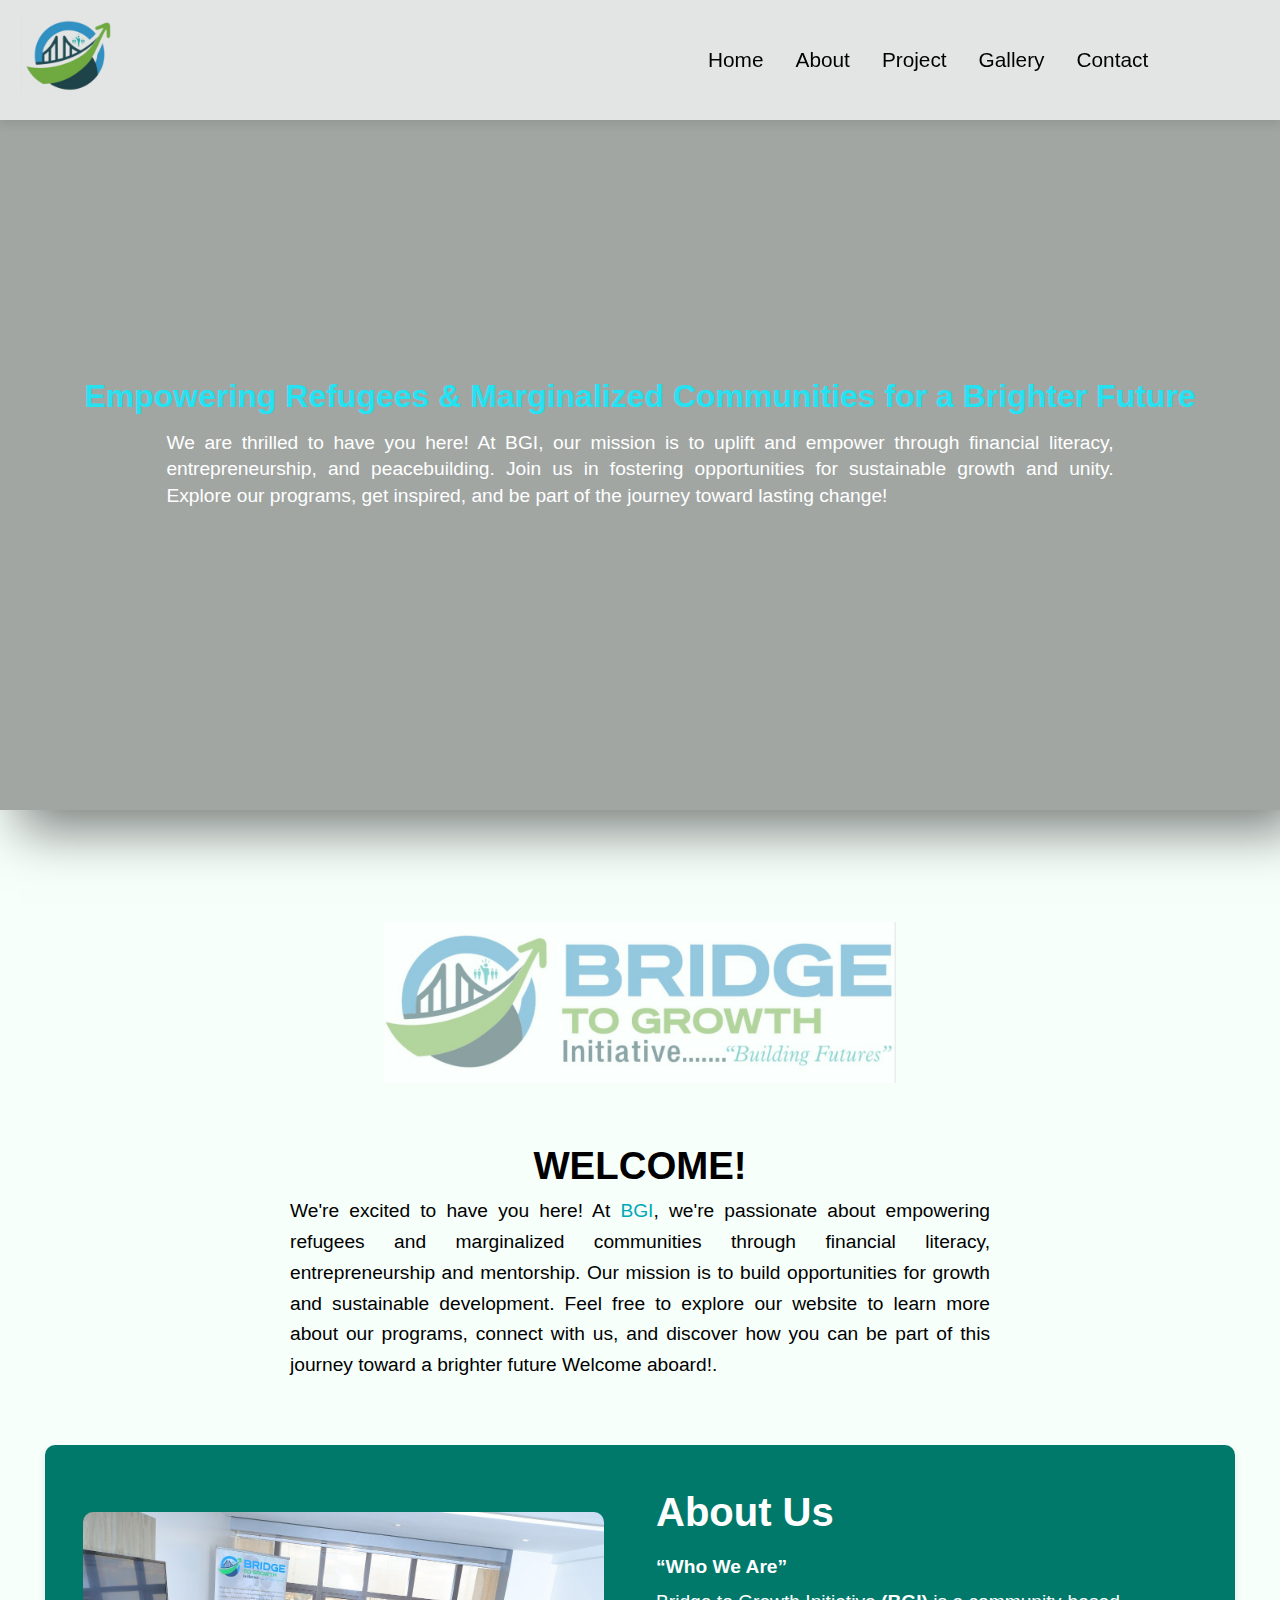
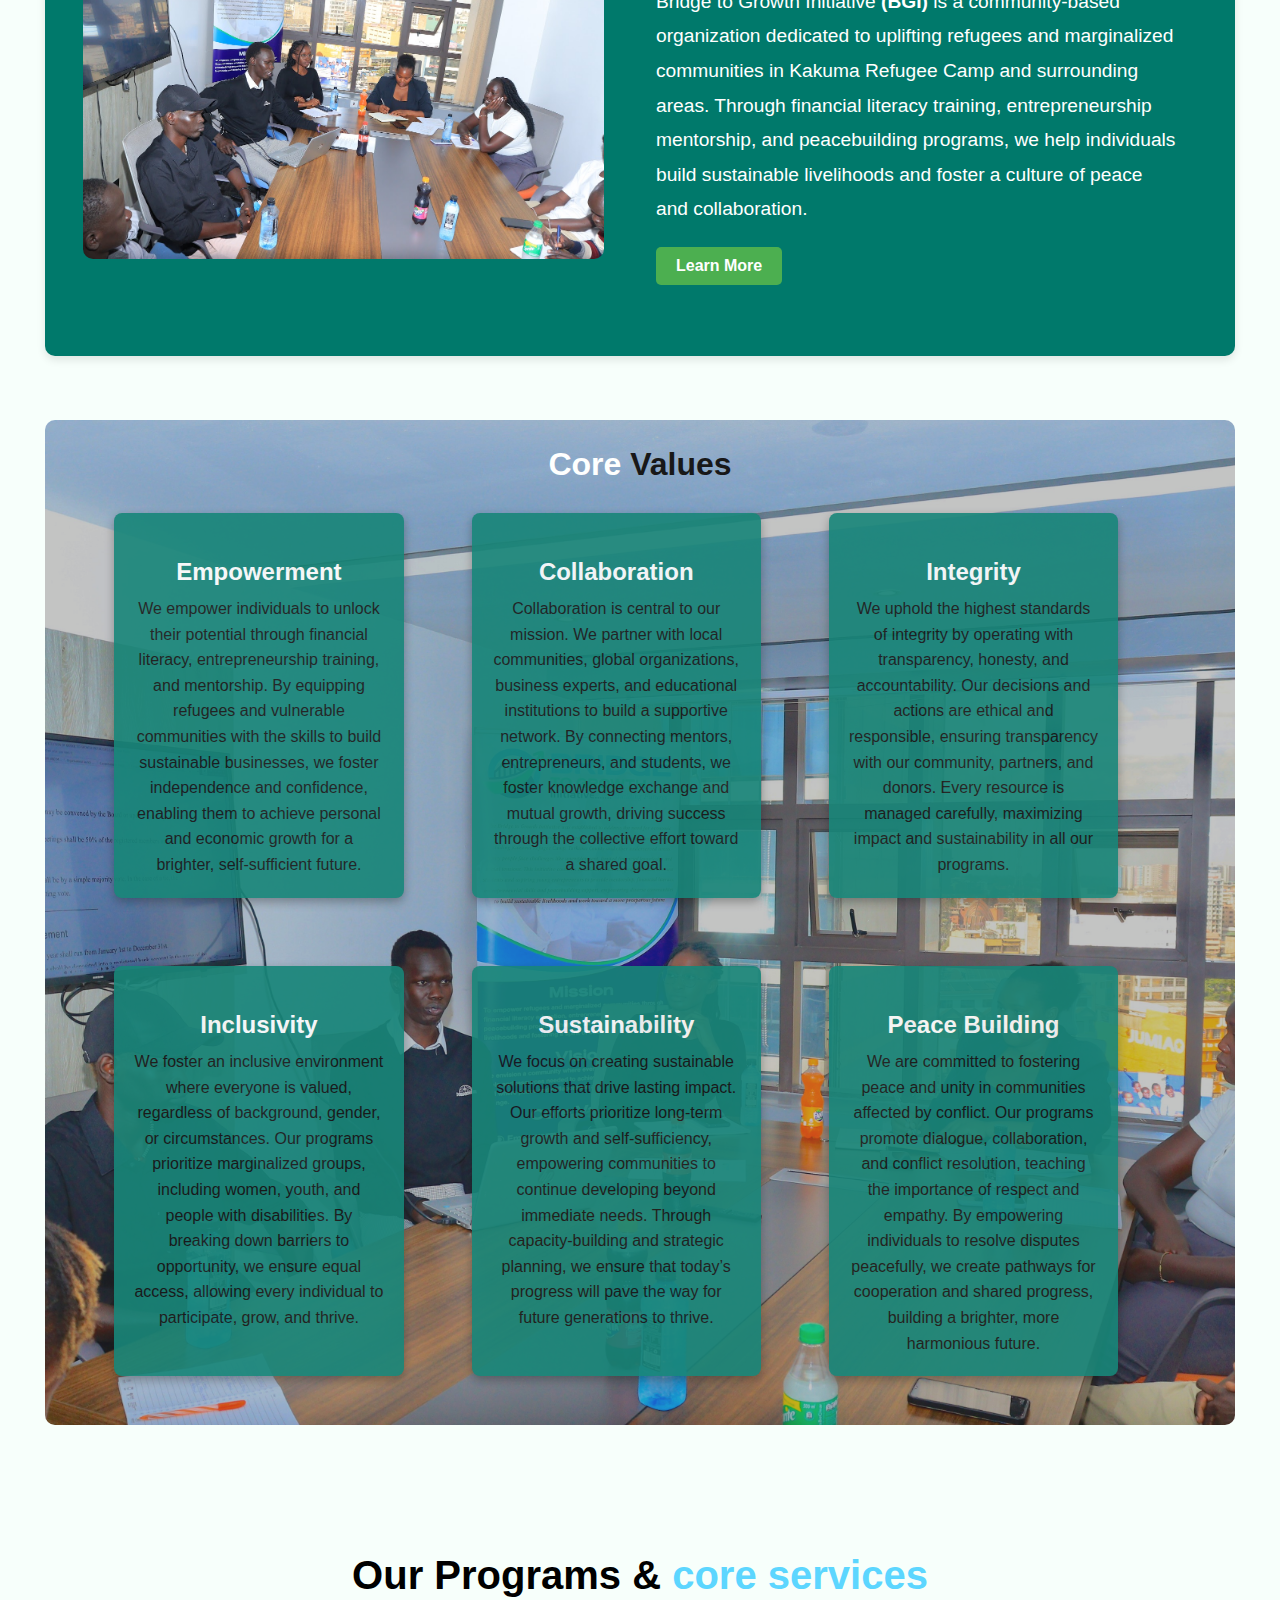
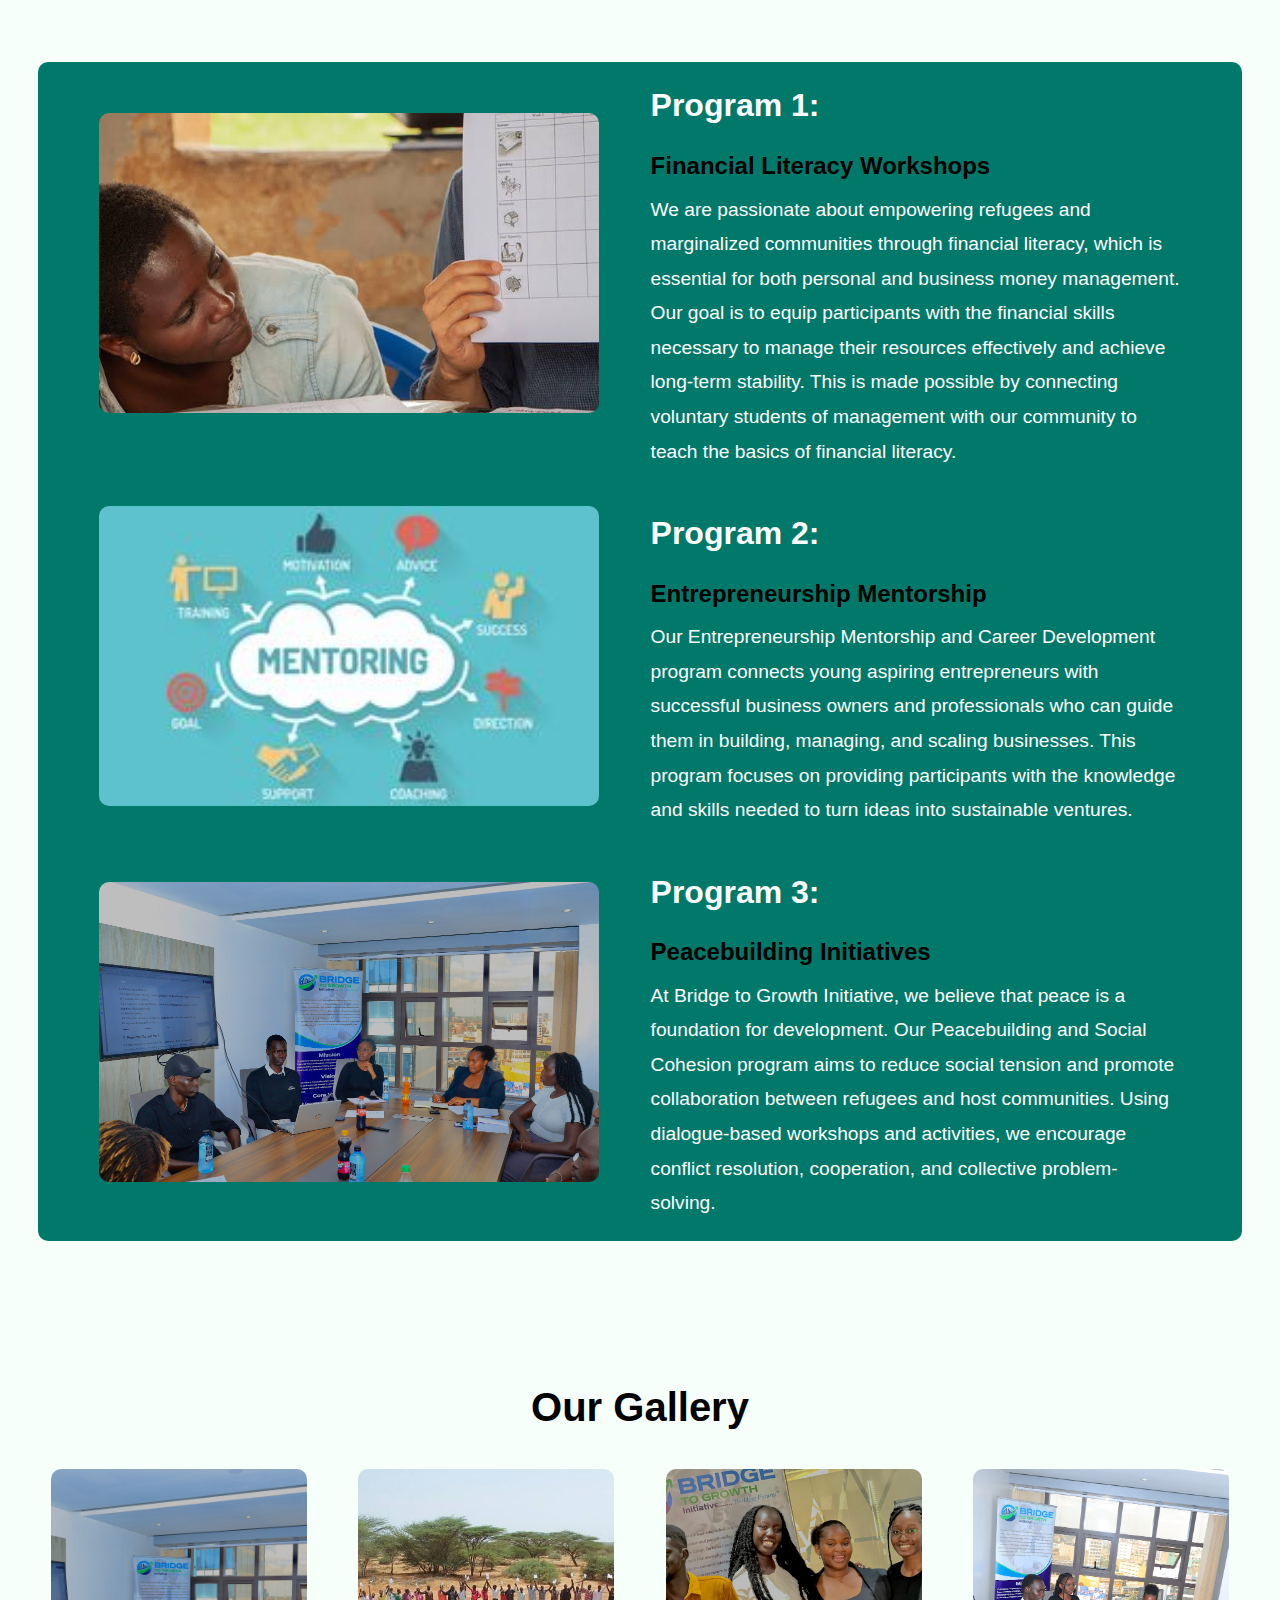
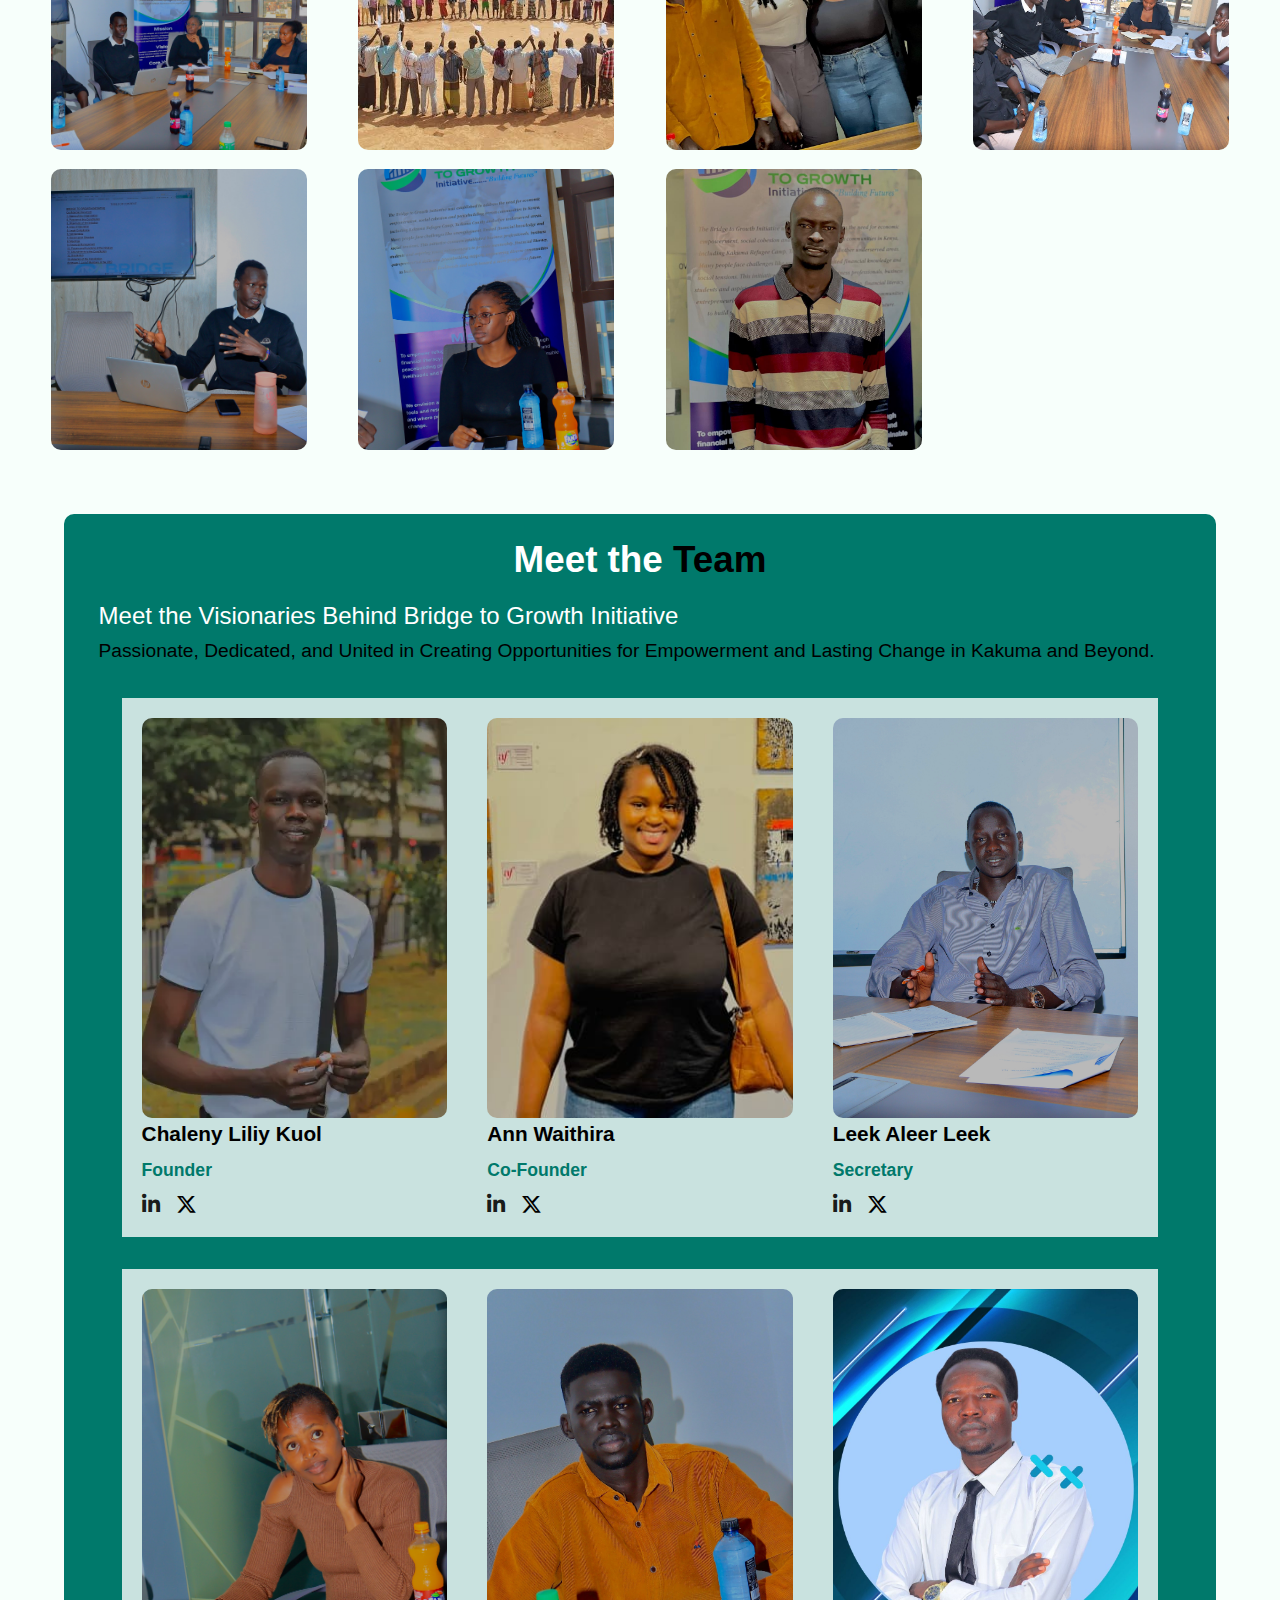
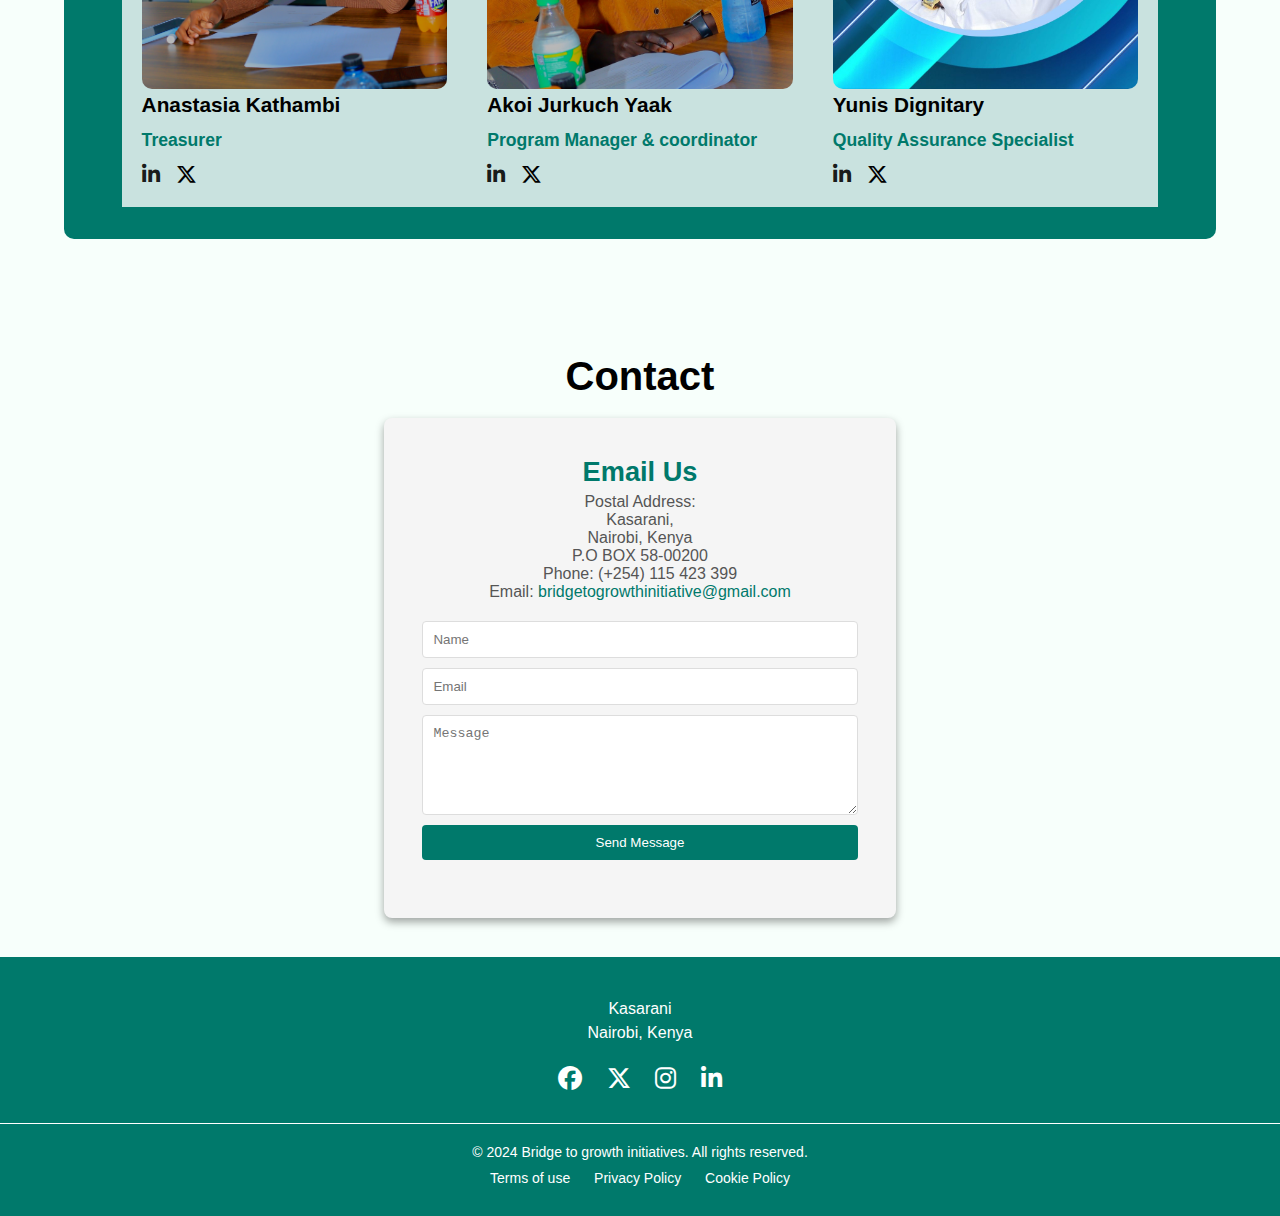
==== commit 4124aa65: "keyframe slider" ====
--- a/index.html
+++ b/index.html
@@ -33,7 +33,8 @@
     </header>
 
     <div class="background-image">
-        <div class="overlay"></div>
+        <!-- <div class="overlay"></div> -->
+        <div class="box"></div>
         <div class="content">
             <h1>Empowering Refugees & Marginalized Communities for a Brighter Future</h1>
             <p>
@@ -302,10 +303,10 @@
                 <h2>Akoi Jurkuch Yaak</h2>
                 <h3>Program Manager & coordinator</h3>
                 <div class="social-media-icons">
-                    <a href="https://www.linkedin.com/in/ann-waithira-2807a2219" target="_blank"> 
-                    <div class="icon"><i class="fa-brands fa-linkedin-in" style="color: rgba(0, 0, 0, 0.895);"></i></div>
-                    </a>
-                    <a href="#" target="_blank"> 
+                    <a href="www.linkedin.com/in/akoi-jurkuch-yaak-051237262/" target="_blank"> 
+                    <div class="icon"><i class="fa-brands fa-linkedin-in" style="color: rgba(0, 0, 0, 0.895);"></i></div>
+                    </a>
+                    <a href="https://x.com/abraham_akoi" target="_blank"> 
                     <div class="icon"><i class="fa-brands fa-x-twitter" style="color: #000000;"></i></div>
                     </a>
                 </div>
@@ -315,10 +316,10 @@
                 <h2>Yunis Dignitary</h2>
                 <h3>Quality Assurance Specialist</h3>
                 <div class="social-media-icons">
-                    <a href="https://www.linkedin.com/in/ann-waithira-2807a2219" target="_blank"> 
-                    <div class="icon"><i class="fa-brands fa-linkedin-in" style="color: rgba(0, 0, 0, 0.895);"></i></div>
-                    </a>
-                    <a href="#" target="_blank"> 
+                    <a href="https://www.linkedin.com/in/kumi-yunis-928291289/" target="_blank"> 
+                    <div class="icon"><i class="fa-brands fa-linkedin-in" style="color: rgba(0, 0, 0, 0.895);"></i></div>
+                    </a>
+                    <a href="https://x.com/komiyounis" target="_blank"> 
                     <div class="icon"><i class="fa-brands fa-x-twitter" style="color: #000000;"></i></div>
                     </a>
                 </div>
--- a/home.css
+++ b/home.css
@@ -31,9 +31,36 @@
     overflow-x: hidden;
 }
 
+.box {
+    width: 100vw; /* Full width of the viewport */
+    height: 70vh; /* Full height of the viewport */
+    background-size: cover; /* Cover the entire box with the image */
+    background-position: center; 
+    box-shadow: 20px 20px 50px rgba(0, 0, 0, 0.5);
+    animation: slider 10s linear infinite;
+}
+
+@keyframes slider {
+    0% {
+        background-image: url("meet1.jpg");
+    }
+    20% {
+        background-image: url("meet9.JPG");
+    }
+    40% {
+        background-image: url("peace image.JPG");
+    }
+    60% {
+        background-image: url("meet8.JPG");
+    }
+    100% {
+        background-image: url("team3.JPG");
+    }
+}
+
 .background-image {
     background-image: url('profile\ pic.JPG');
-    background-size: cover; /* Makes the image cover the entire container */
+    background-size: cover; 
     background-position: center;
     position: relative;
     height: 90vh; 
@@ -42,7 +69,7 @@
     align-items: center;
 }
 
-.overlay {
+.box {
     position: absolute;
     top: 0;
     left: 0;
